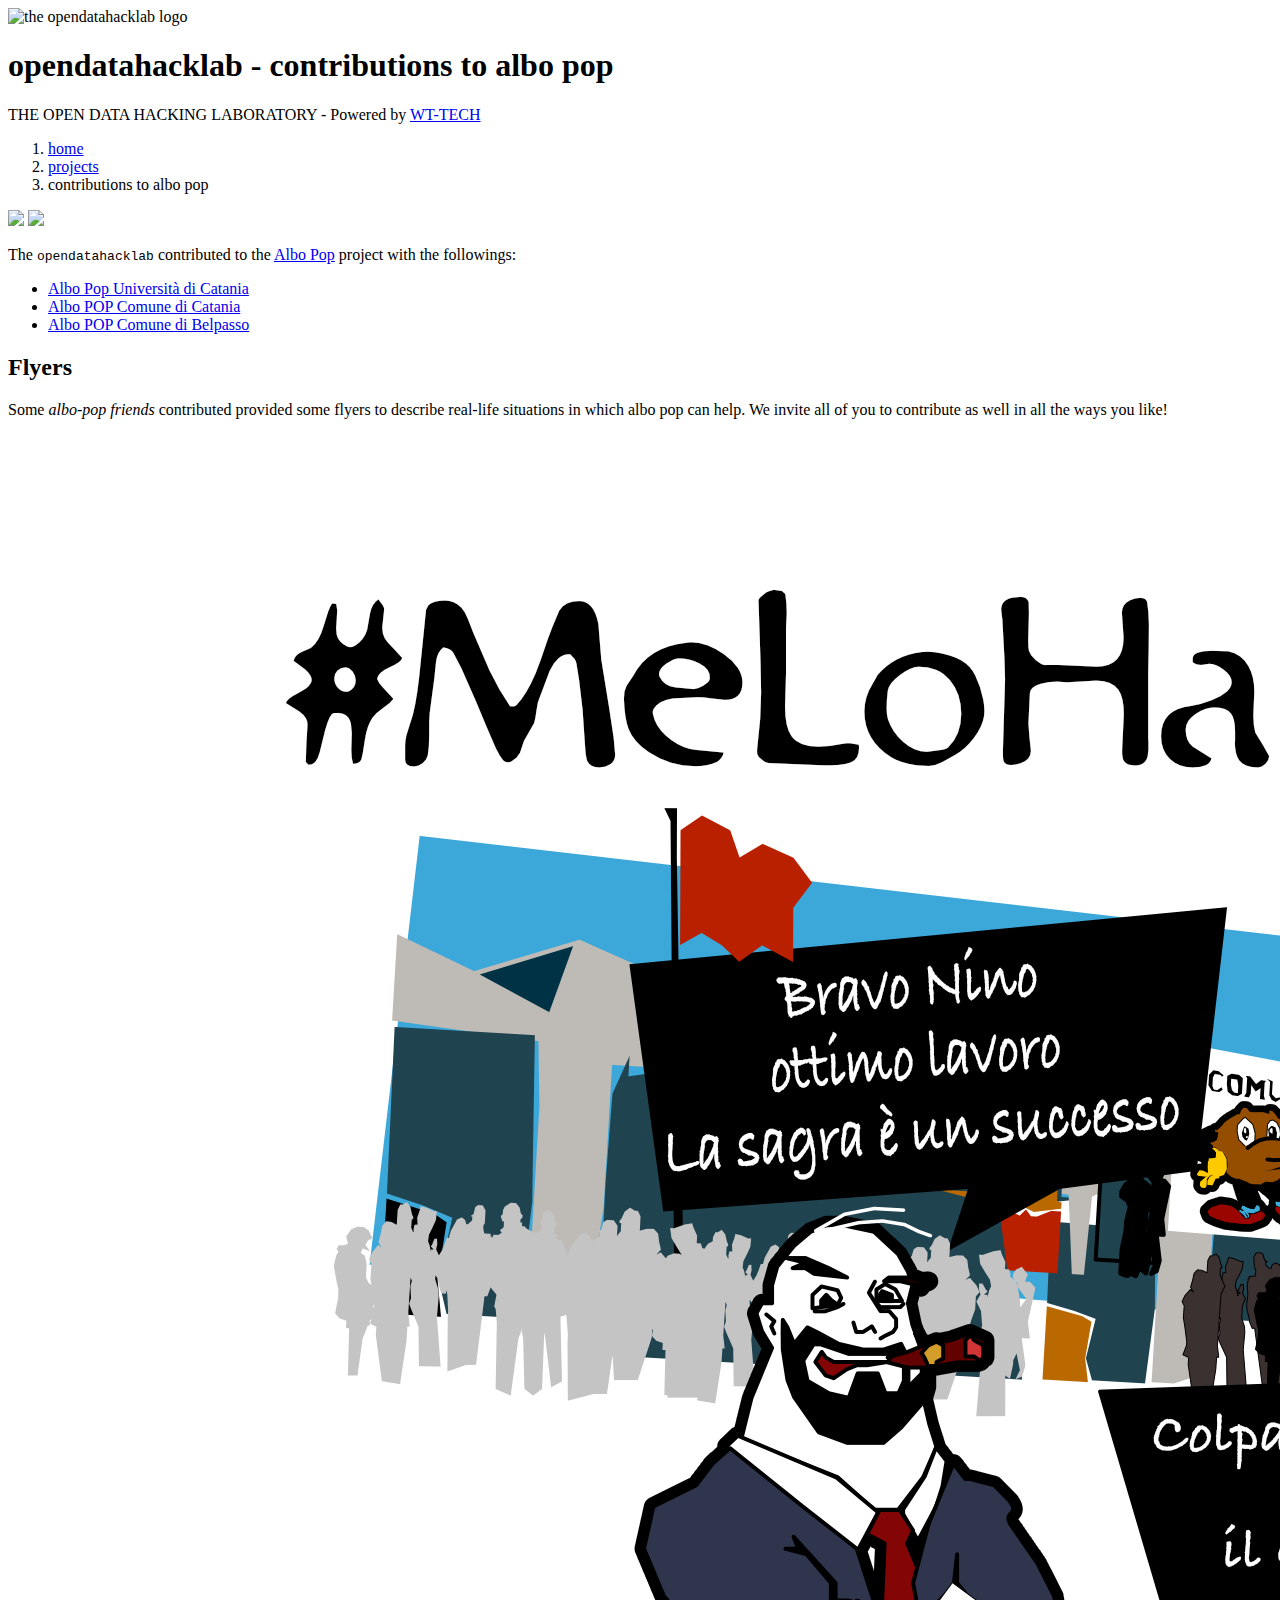
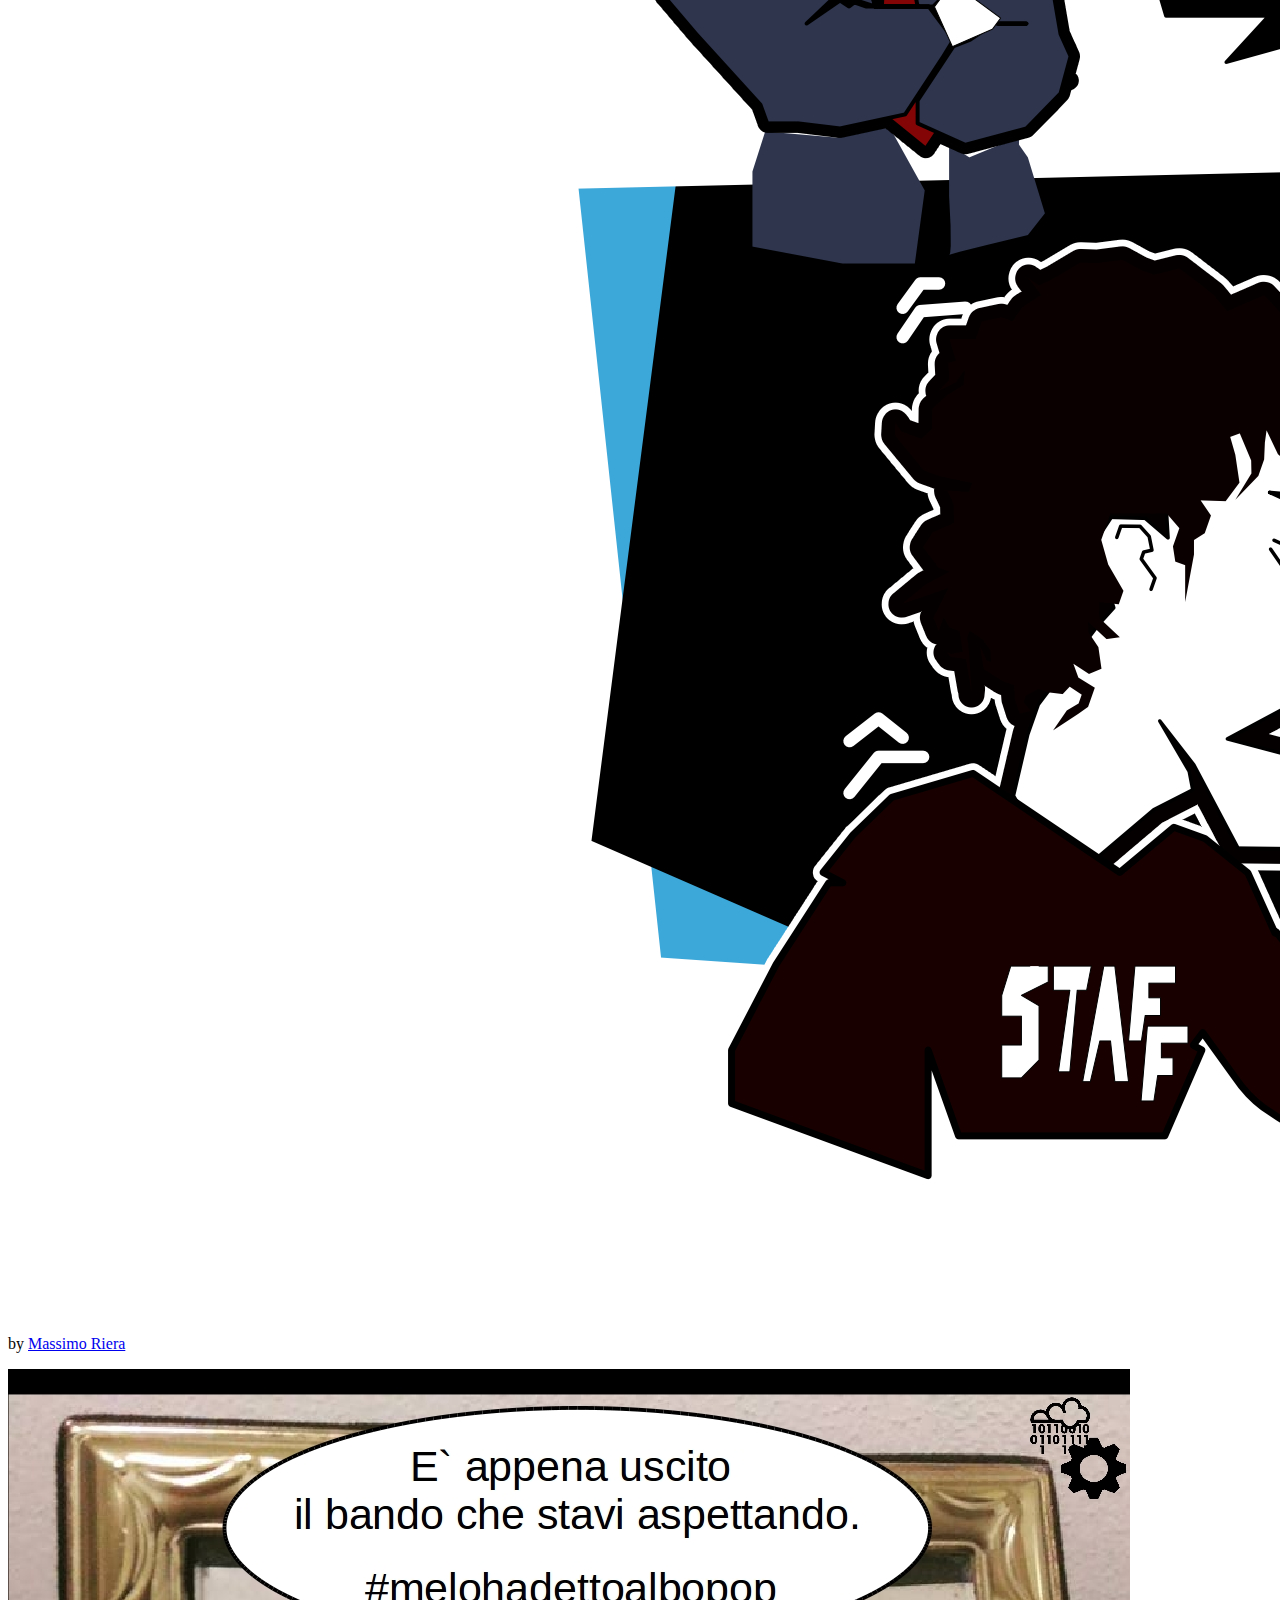
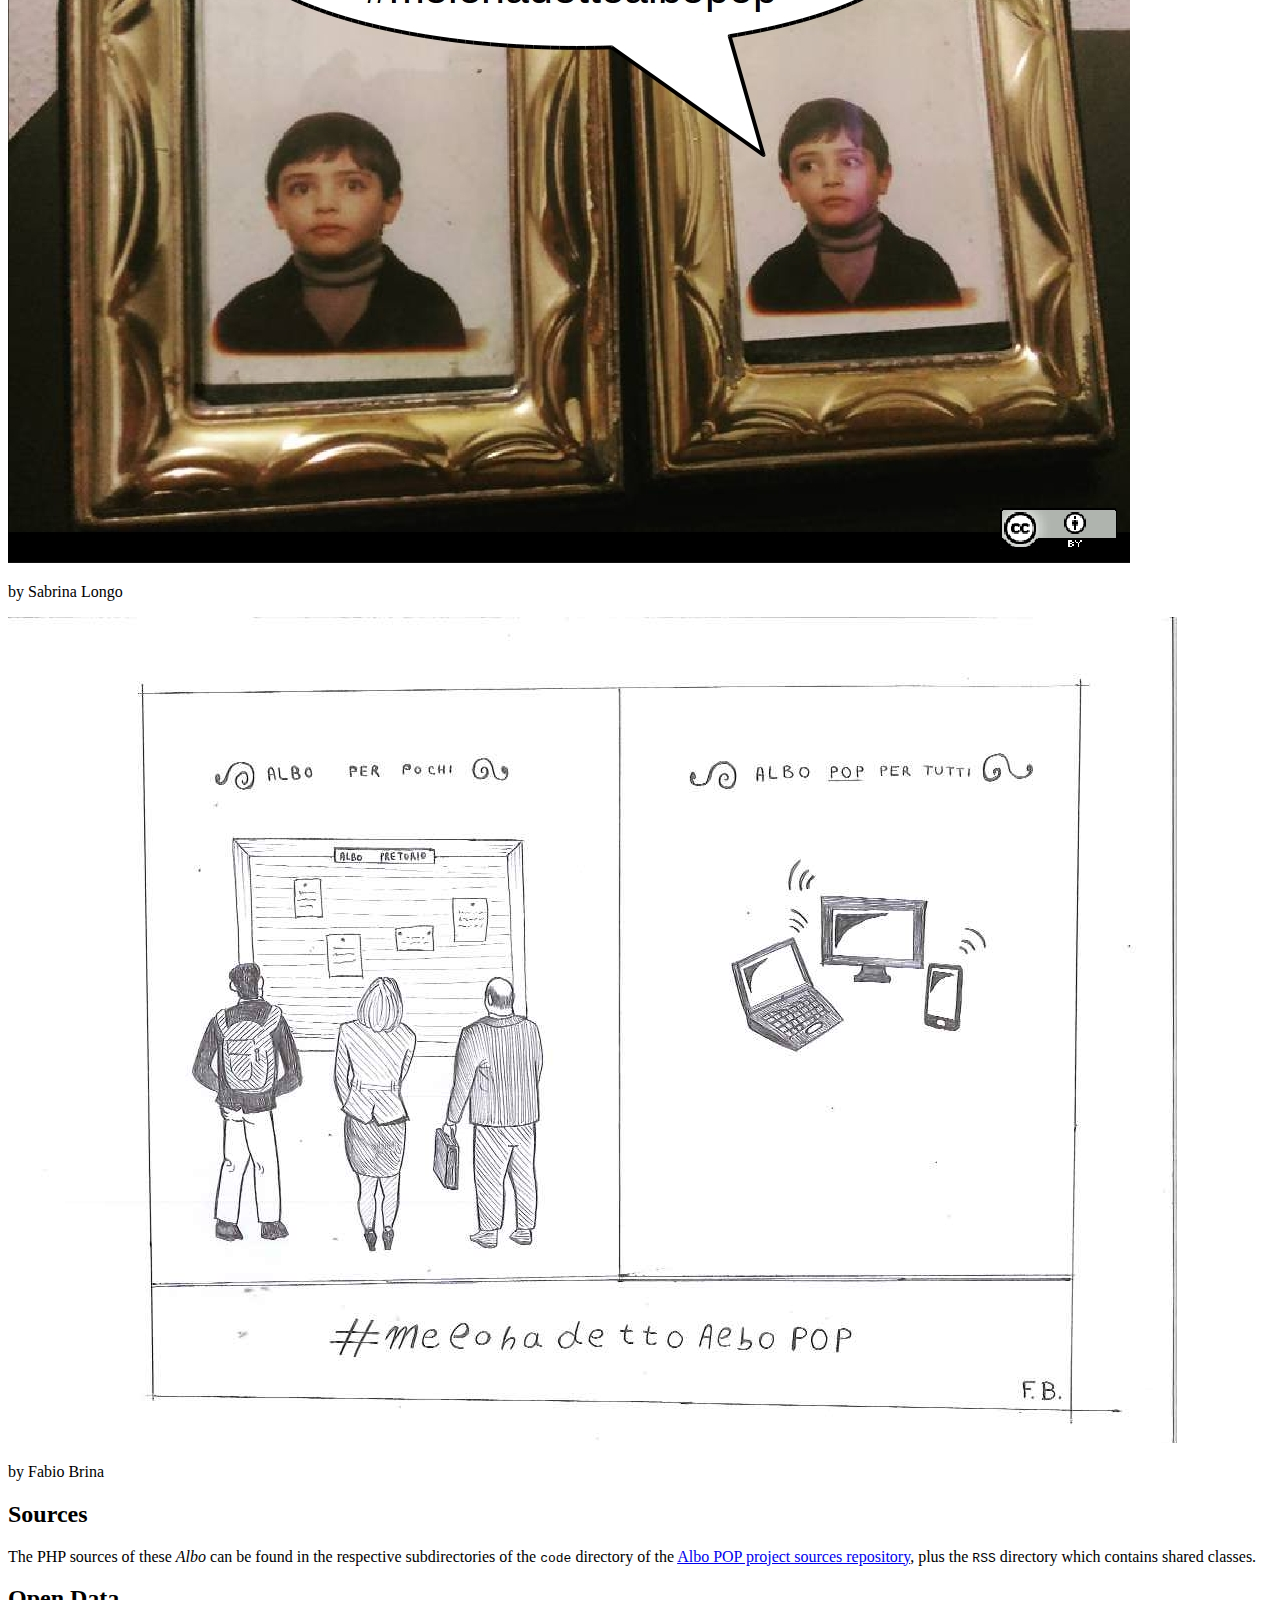
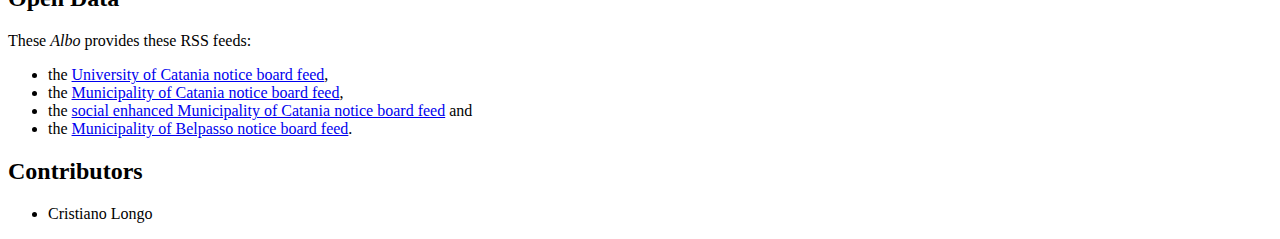
==== index.html @ e532c445 "#4 add credits for flyers" ====
<!DOCTYPE html>
<html>
<head>
<meta charset="UTF-8">
<title>opendatahacklab - Contributions to Albo Pop</title>
<link rel="stylesheet" type="text/css" href="../commons/css/odhl.css" />
</head>
<body>
	<header class="main-header">
		<img class="logo" src="../commons/imgs/logo_cog4_ter.png"
			alt="the opendatahacklab logo" />
		<h1>opendatahacklab - contributions to albo pop</h1>
		<p class="subtitle">
			THE OPEN DATA HACKING LABORATORY - Powered by <a class="wt-tech"
				target="_blank" href="http://wt-tech.it">WT-TECH</a>
		</p>
		<nav>
			<ol class="breadcrumb">
				<li><a href="http://opendatahacklab.org/site/index.html">home</a></li>
				<li><a href="http://opendatahacklab.org/site/projects.html">projects</a></li>
				<li>contributions to albo pop</li>
			</ol>
			<a href="#source" title="GitHub repository"><img
				src="../commons/imgs/GitHub-Mark-64px.png" /></a> <a href="#data"><img
				src="../commons/imgs/rdf.png" /></a>
		</nav>
	</header>
	<section>
		<p>
			The
			<code>opendatahacklab</code>
			contributed to the <a href="http://albopop.it">Albo Pop</a> project
			with the followings:
		</p>
		<ul>
			<li><a href="http://albopop.it/altrepa/unict/">Albo Pop
					Universit&agrave; di Catania</a></li>
			<li><a href="http://albopop.it/comune/catania/">Albo POP
					Comune di Catania</a></li>
			<li><a href="http://albopop.it/comune/belpasso/">Albo POP
					Comune di Belpasso</a></li>
		</ul>
	</section>
	
	<section>
		<header>
			<h2 id="flyers">Flyers</h2>
		</header>
		<p>Some <em>albo-pop friends</em> contributed provided some flyers to describe
		real-life situations in which albo pop can help. We invite all of you to contribute 
		as well in all the ways you like!</p>
		
		<article>
			<p class="flyer"><img src="flyers/04-polpette-CC.png" /></p>
			<p class="flyerauthor">by <a title="Sparatrap - satira a strappo" href="https://www.facebook.com/sparatrap/?fref=ts&__mref=message_bubble">Massimo Riera</a></p>		
		</article>
		
		<article>		
			<p class="flyer"><img src="flyers/alboBimbo.jpg" /></p>
			<p class="flyerauthor">by Sabrina Longo</p>		
		</article>
		
		<article>		
			<p class="flyer"><img src="flyers/alboVSalbo.png" /></p>
			<p class="flyerauthor">by Fabio Brina</p>		
		</article>
	</section>
	
	<section id="source">
		<header>
			<h2>Sources</h2>
		</header>
		<p>
			The PHP sources of these <em>Albo</em> can be found in the
			respective subdirectories of the <code>code</code>
			directory of the <a href="https://github.com/aborruso/albo-pop.git">Albo
			POP project sources repository</a>, plus the
			<code>RSS</code>
			directory which contains shared classes.
		</p>
	</section>
		
	<section id="data">
		<header>
			<h2>Open Data</h2>
		</header>
		<p>
			These <em>Albo</em> provides these RSS feeds:
		</p>
		<ul>
			<li>the <a
				href="http://dev.opendatasicilia.it/albopop/unict/unict2RSS.php">University
					of Catania notice board feed</a>,
			</li>
			<li>the <a
				href="http://dev.opendatasicilia.it/albopop/catania/alboct2RSS.php">Municipality
					of Catania notice board feed</a>,
			</li>
			<li>the <a
				href="http://dev.opendatasicilia.it/albopop/catania/alboct2RSS-social.php">social
					enhanced Municipality of Catania notice board feed</a> and
			</li>
			<li>the <a
				href="http://dev.opendatasicilia.it/albopop/belpasso/albofeed.php">Municipality
					of Belpasso notice board feed</a>.
			</li>
		</ul>
	</section>

	<section>
		<header>
			<h2>Contributors</h2>
		</header>
		<ul>
			<li>Cristiano Longo</li>
		</ul>
	</section>
</body>
</html>
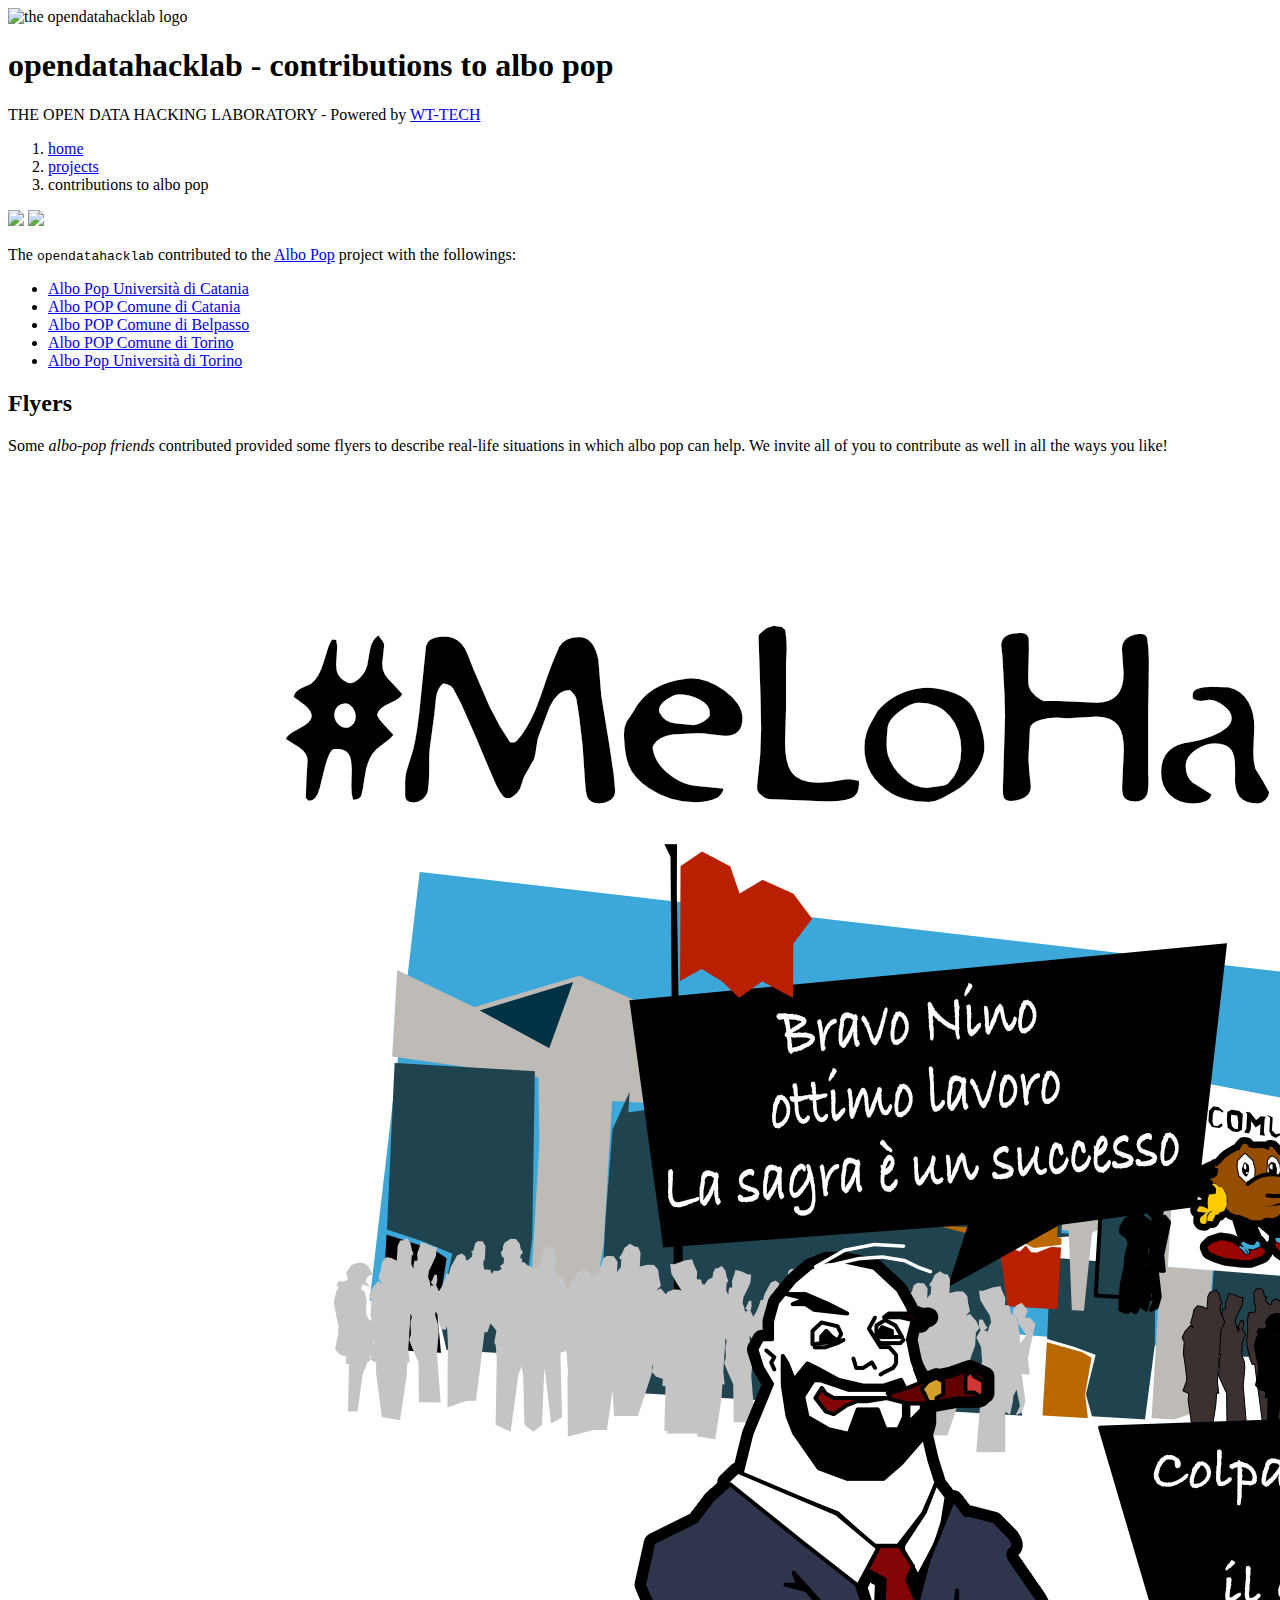
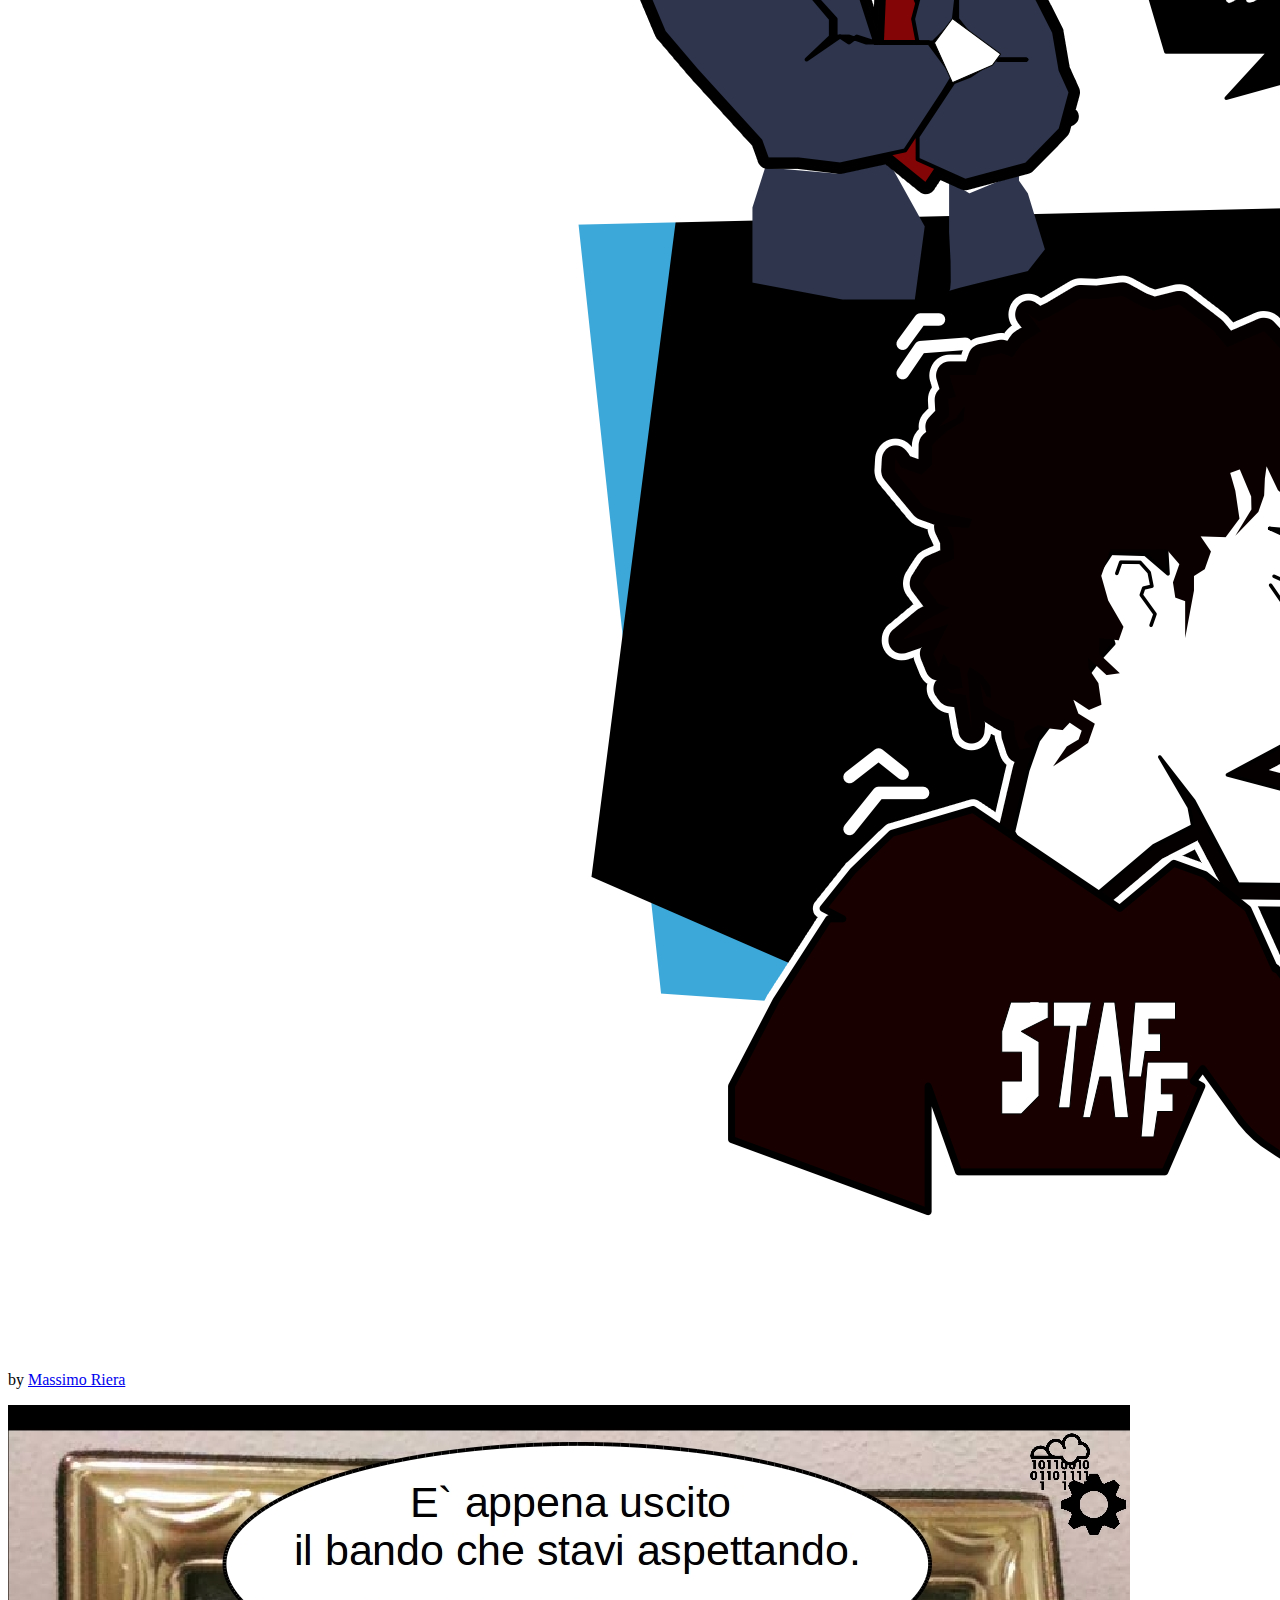
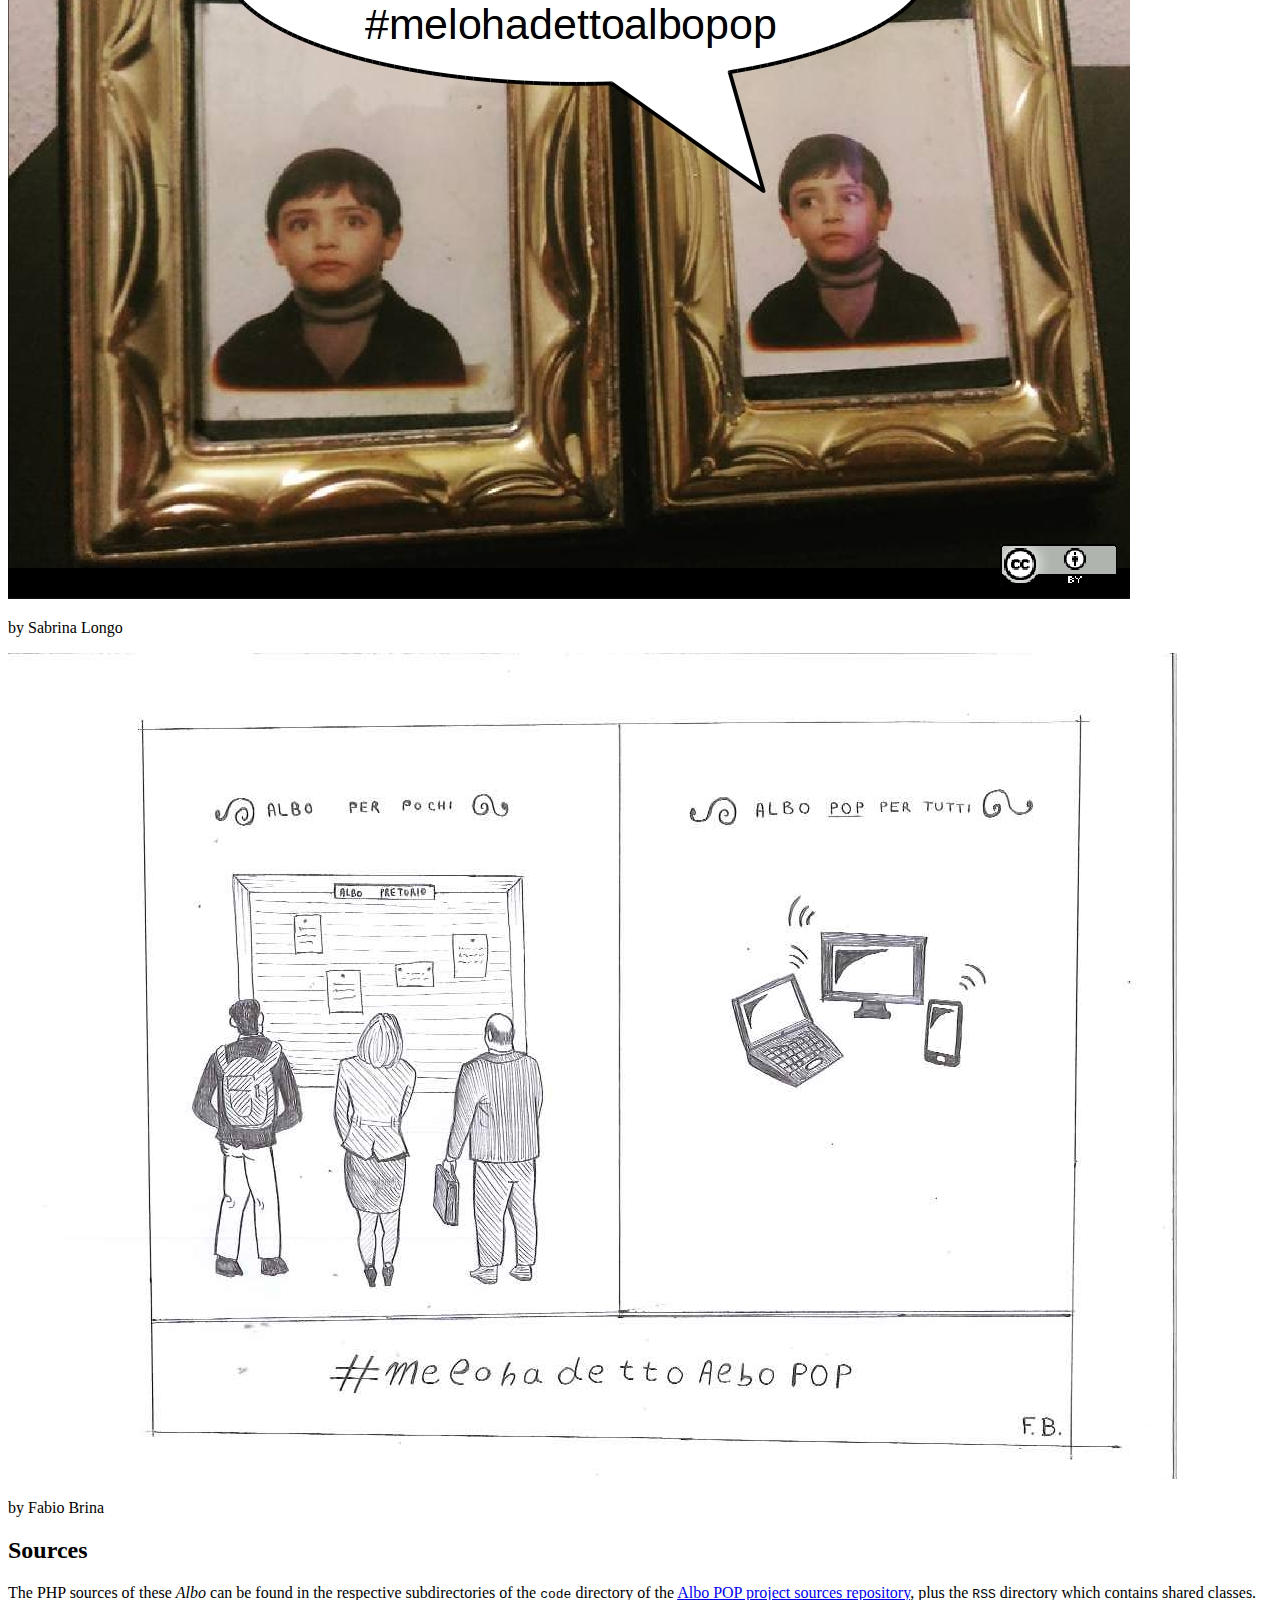
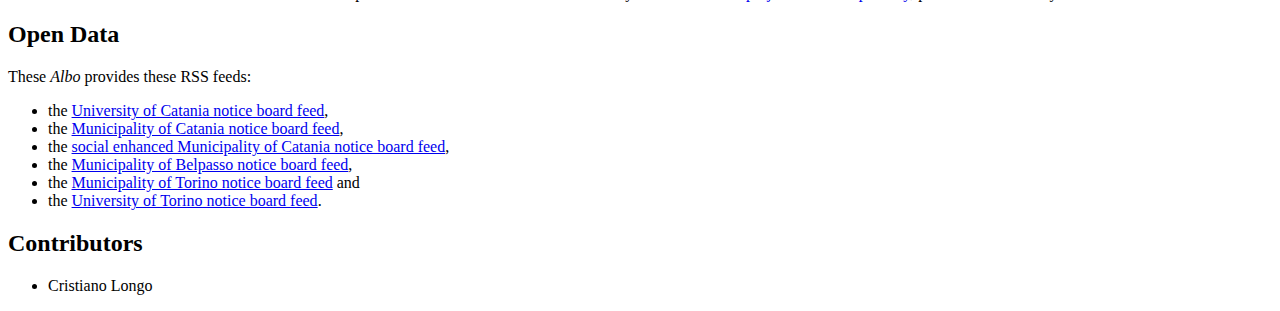
==== commit 421de691: "#195 [unito] aggiugere unito sul sito di opendatahacklab" ====
--- a/index.html
+++ b/index.html
@@ -39,6 +39,10 @@
 					Comune di Catania</a></li>
 			<li><a href="http://albopop.it/comune/belpasso/">Albo POP
 					Comune di Belpasso</a></li>
+			<li><a href="http://albopop.it/comune/torino/">Albo POP
+					Comune di Torino</a></li>
+			<li><a href="http://albopop.it/altrepa/unito/">Albo Pop
+					Universit&agrave; di Torino</a></li>
 		</ul>
 	</section>
 	
@@ -98,11 +102,19 @@
 			</li>
 			<li>the <a
 				href="http://dev.opendatasicilia.it/albopop/catania/alboct2RSS-social.php">social
-					enhanced Municipality of Catania notice board feed</a> and
+					enhanced Municipality of Catania notice board feed</a>,
 			</li>
 			<li>the <a
 				href="http://dev.opendatasicilia.it/albopop/belpasso/albofeed.php">Municipality
-					of Belpasso notice board feed</a>.
+					of Belpasso notice board feed</a>,
+			</li>
+			<li>the <a
+				href="http://dev.opendatasicilia.it/albopop/torino/albofeed.php">Municipality
+					of Torino notice board feed</a> and
+			</li>
+			<li>the <a
+				href="http://dev.opendatasicilia.it/albopop/unito/albofeed.php">University
+					of Torino notice board feed</a>.
 			</li>
 		</ul>
 	</section>
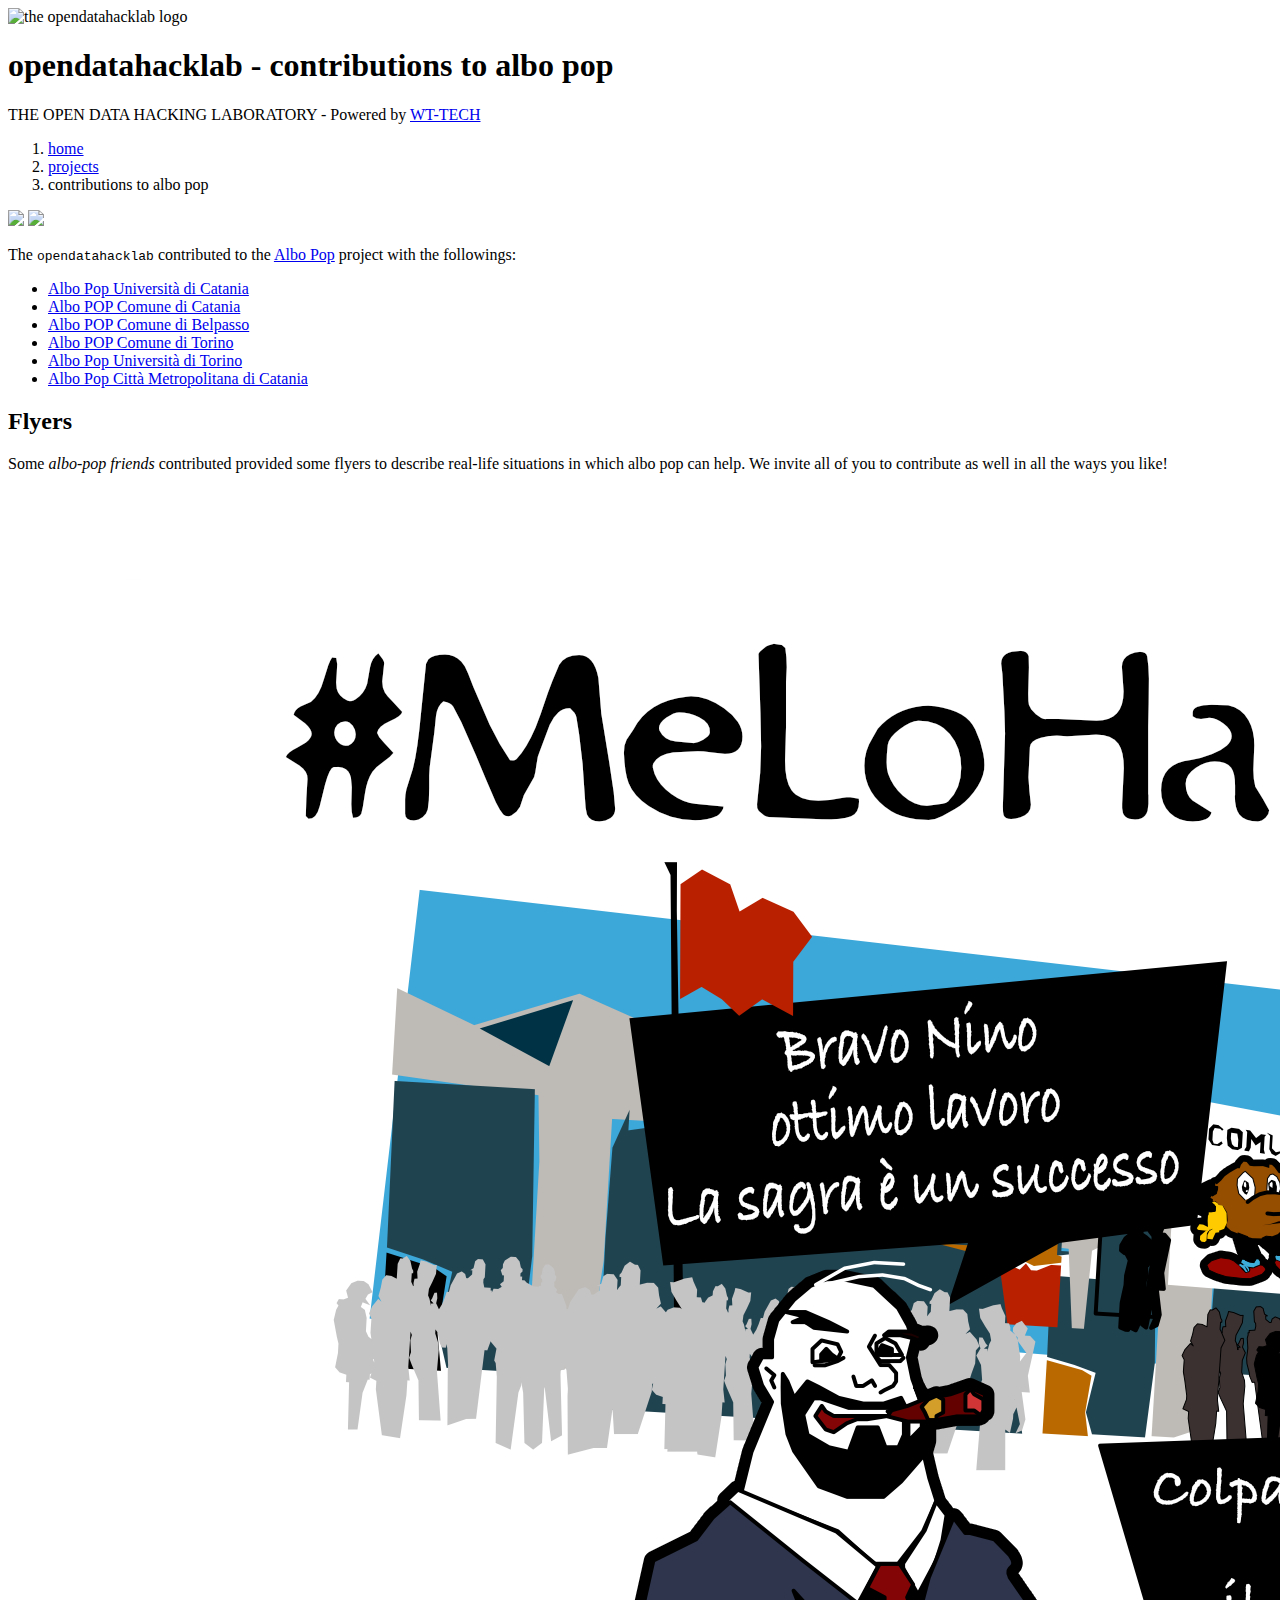
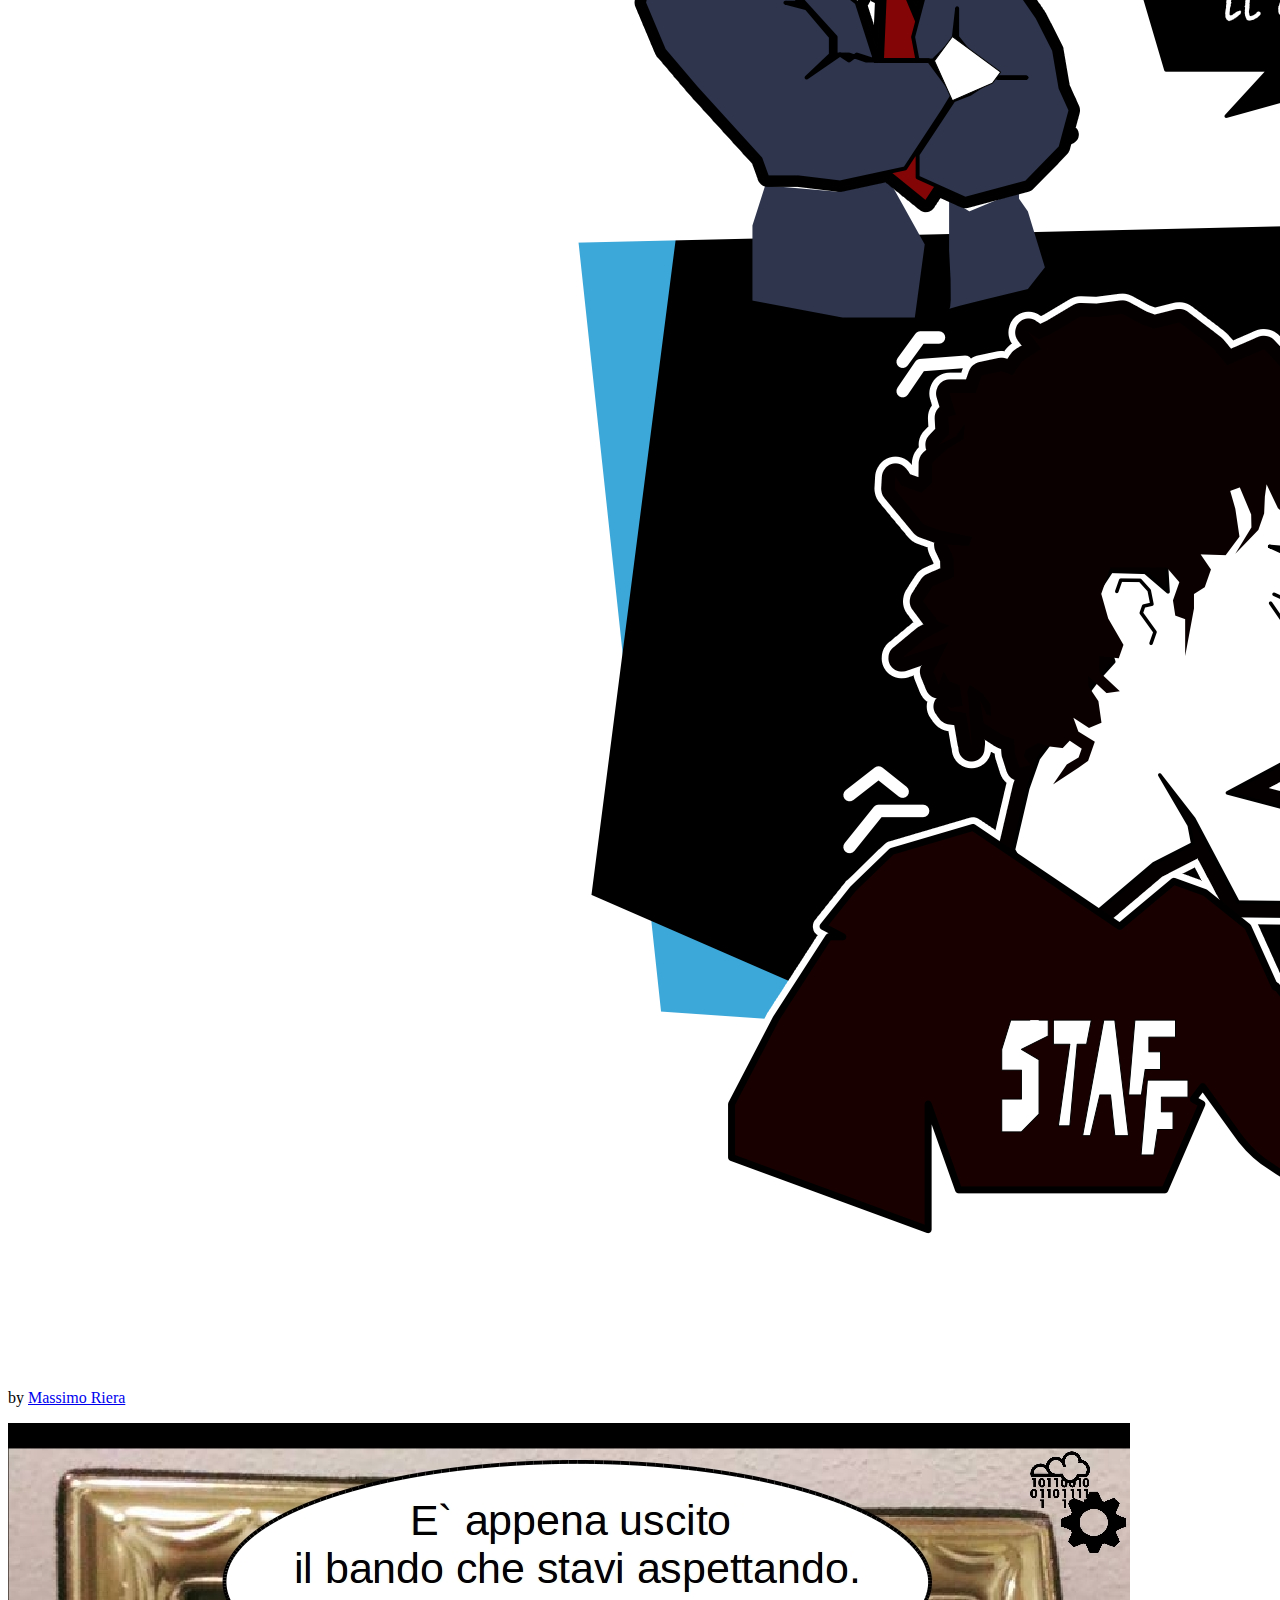
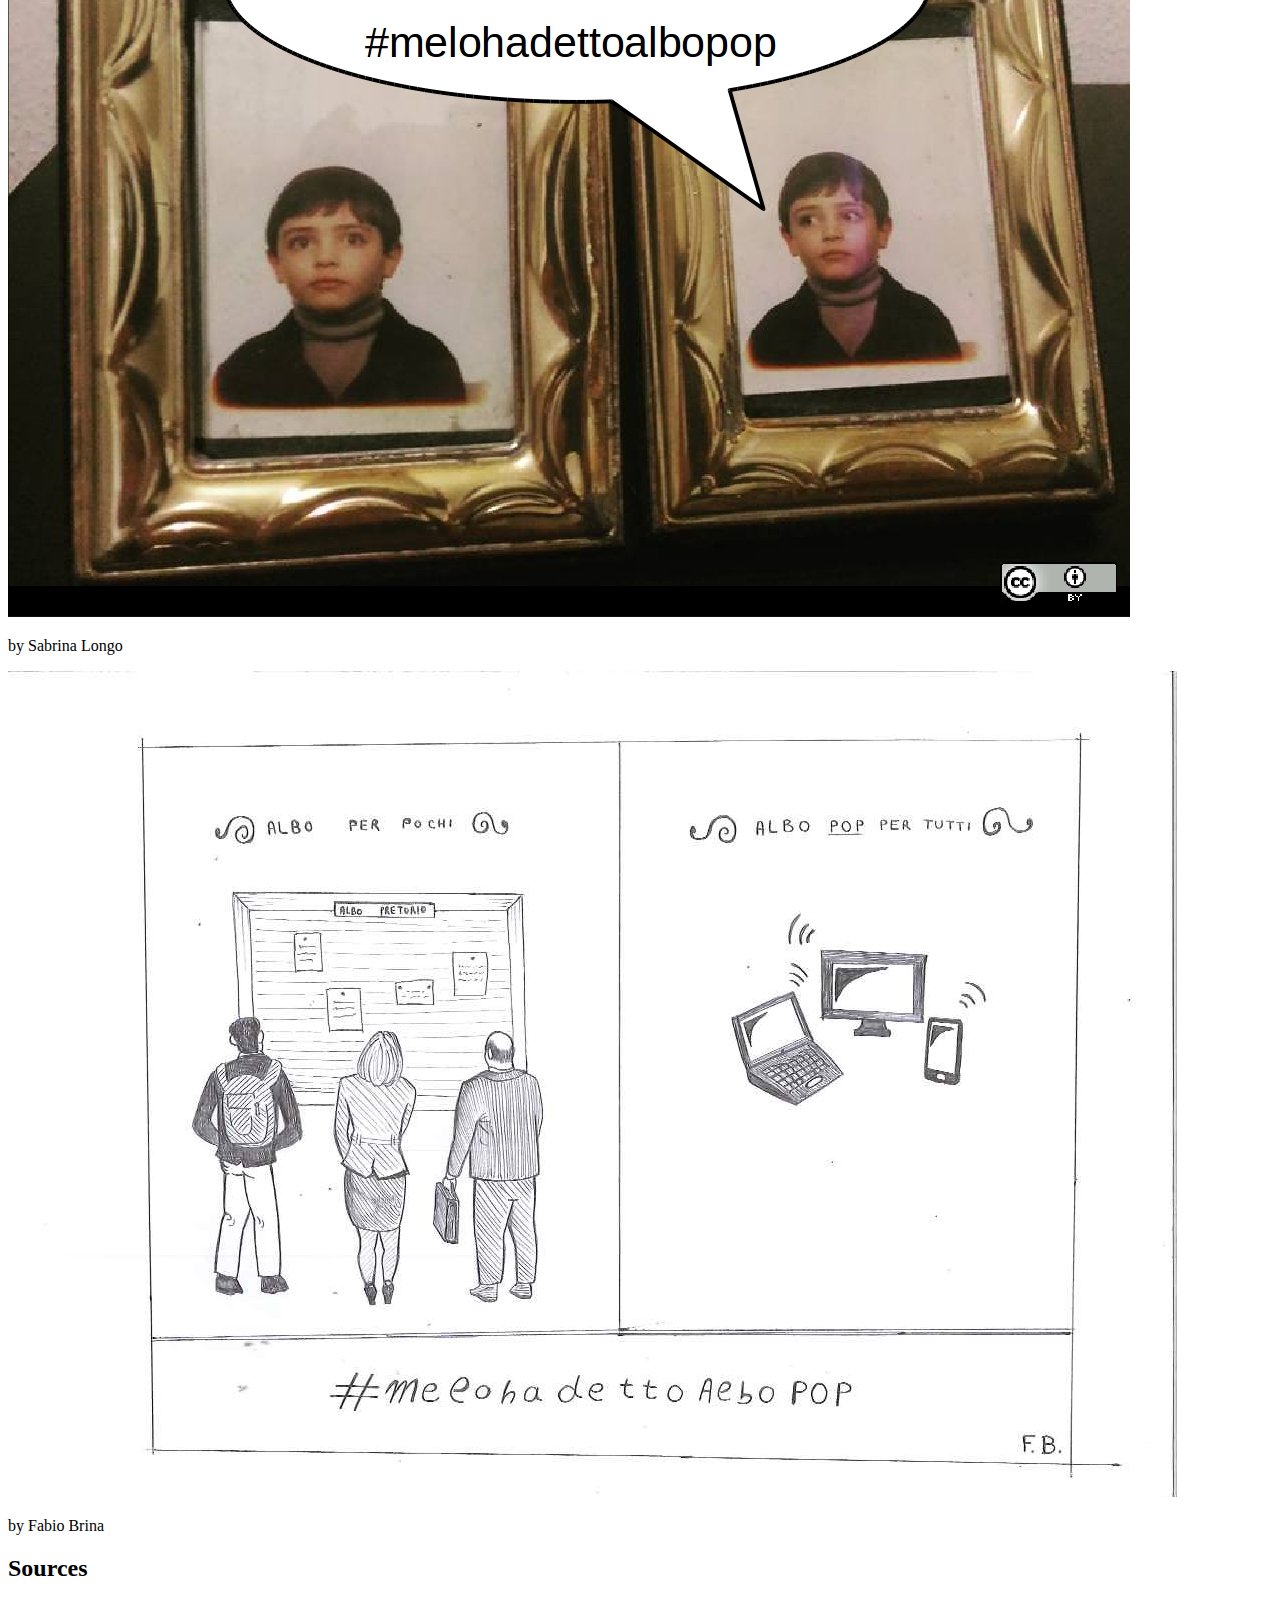
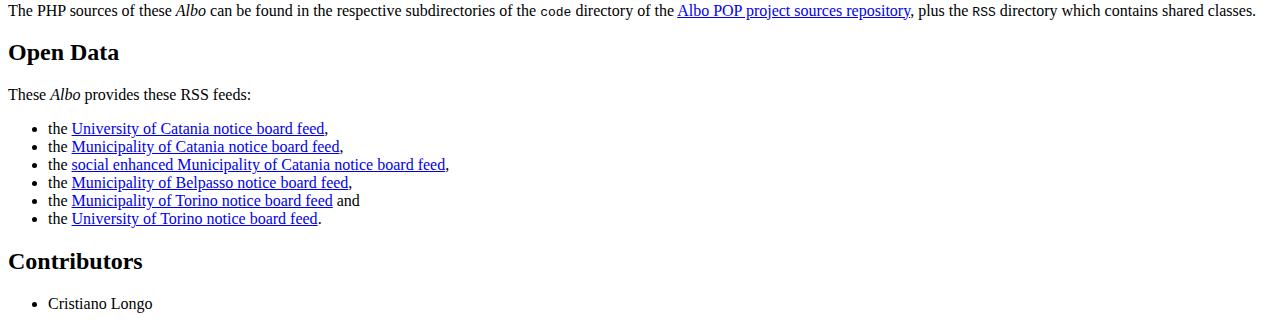
==== commit c73b48f3: "città metropolitana di catania" ====
--- a/index.html
+++ b/index.html
@@ -43,6 +43,8 @@
 					Comune di Torino</a></li>
 			<li><a href="http://albopop.it/altrepa/unito/">Albo Pop
 					Universit&agrave; di Torino</a></li>
+			<li><a href="http://albopop.it/altrepa/cataniametropolitana/">Albo Pop
+					Citt&agrave; Metropolitana di Catania</a></li>
 		</ul>
 	</section>
 	
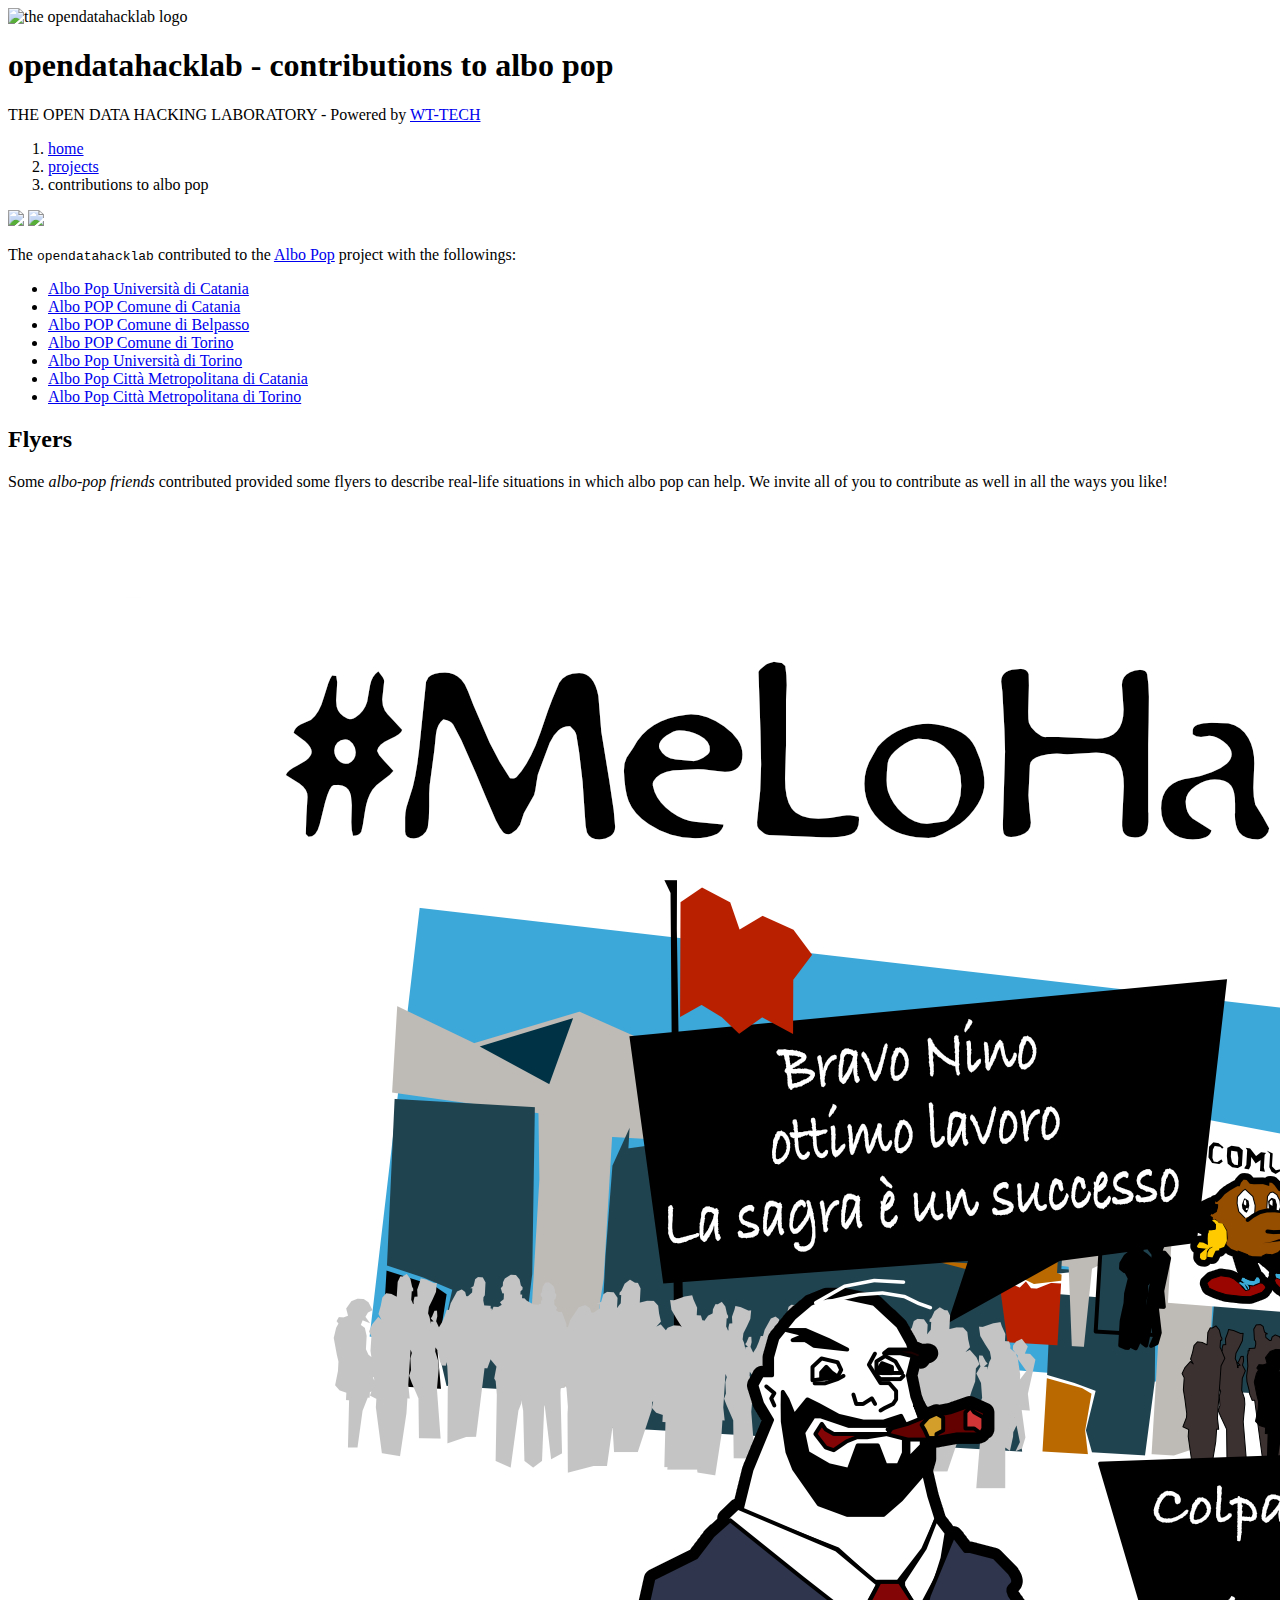
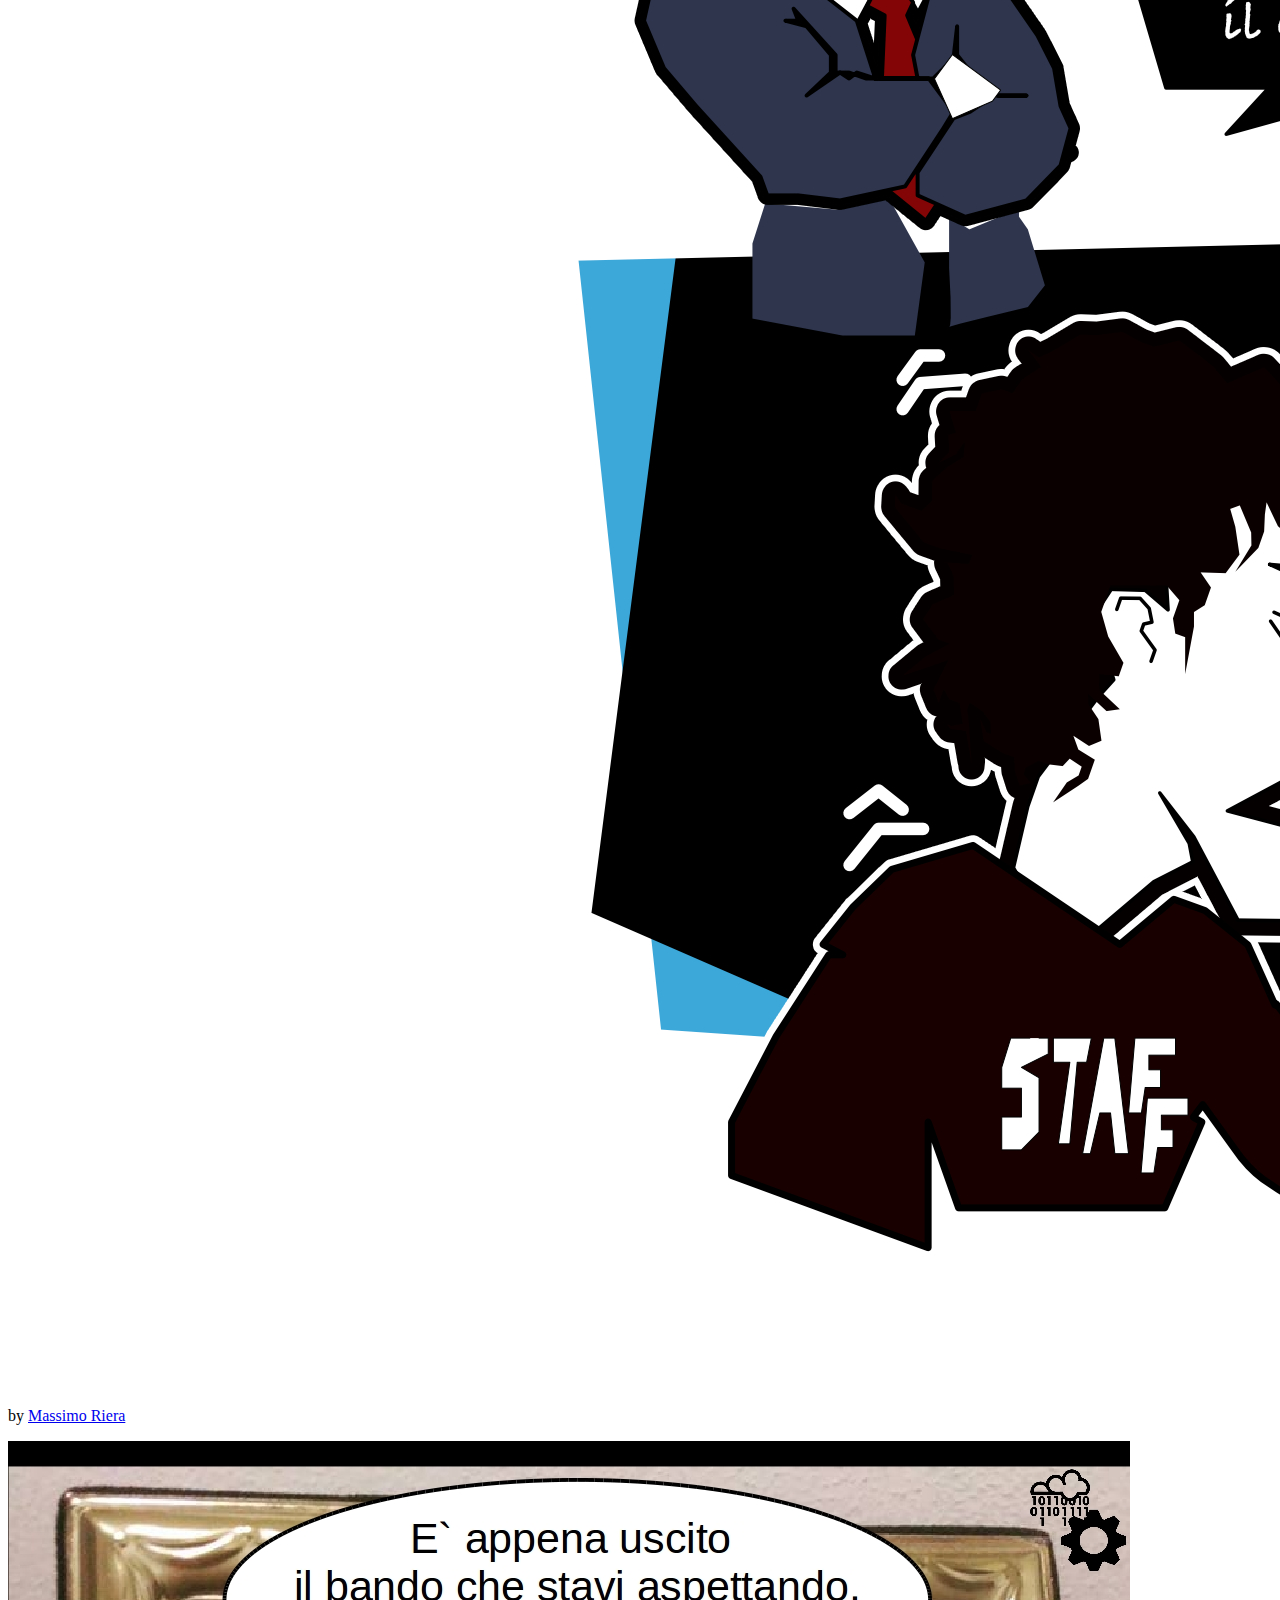
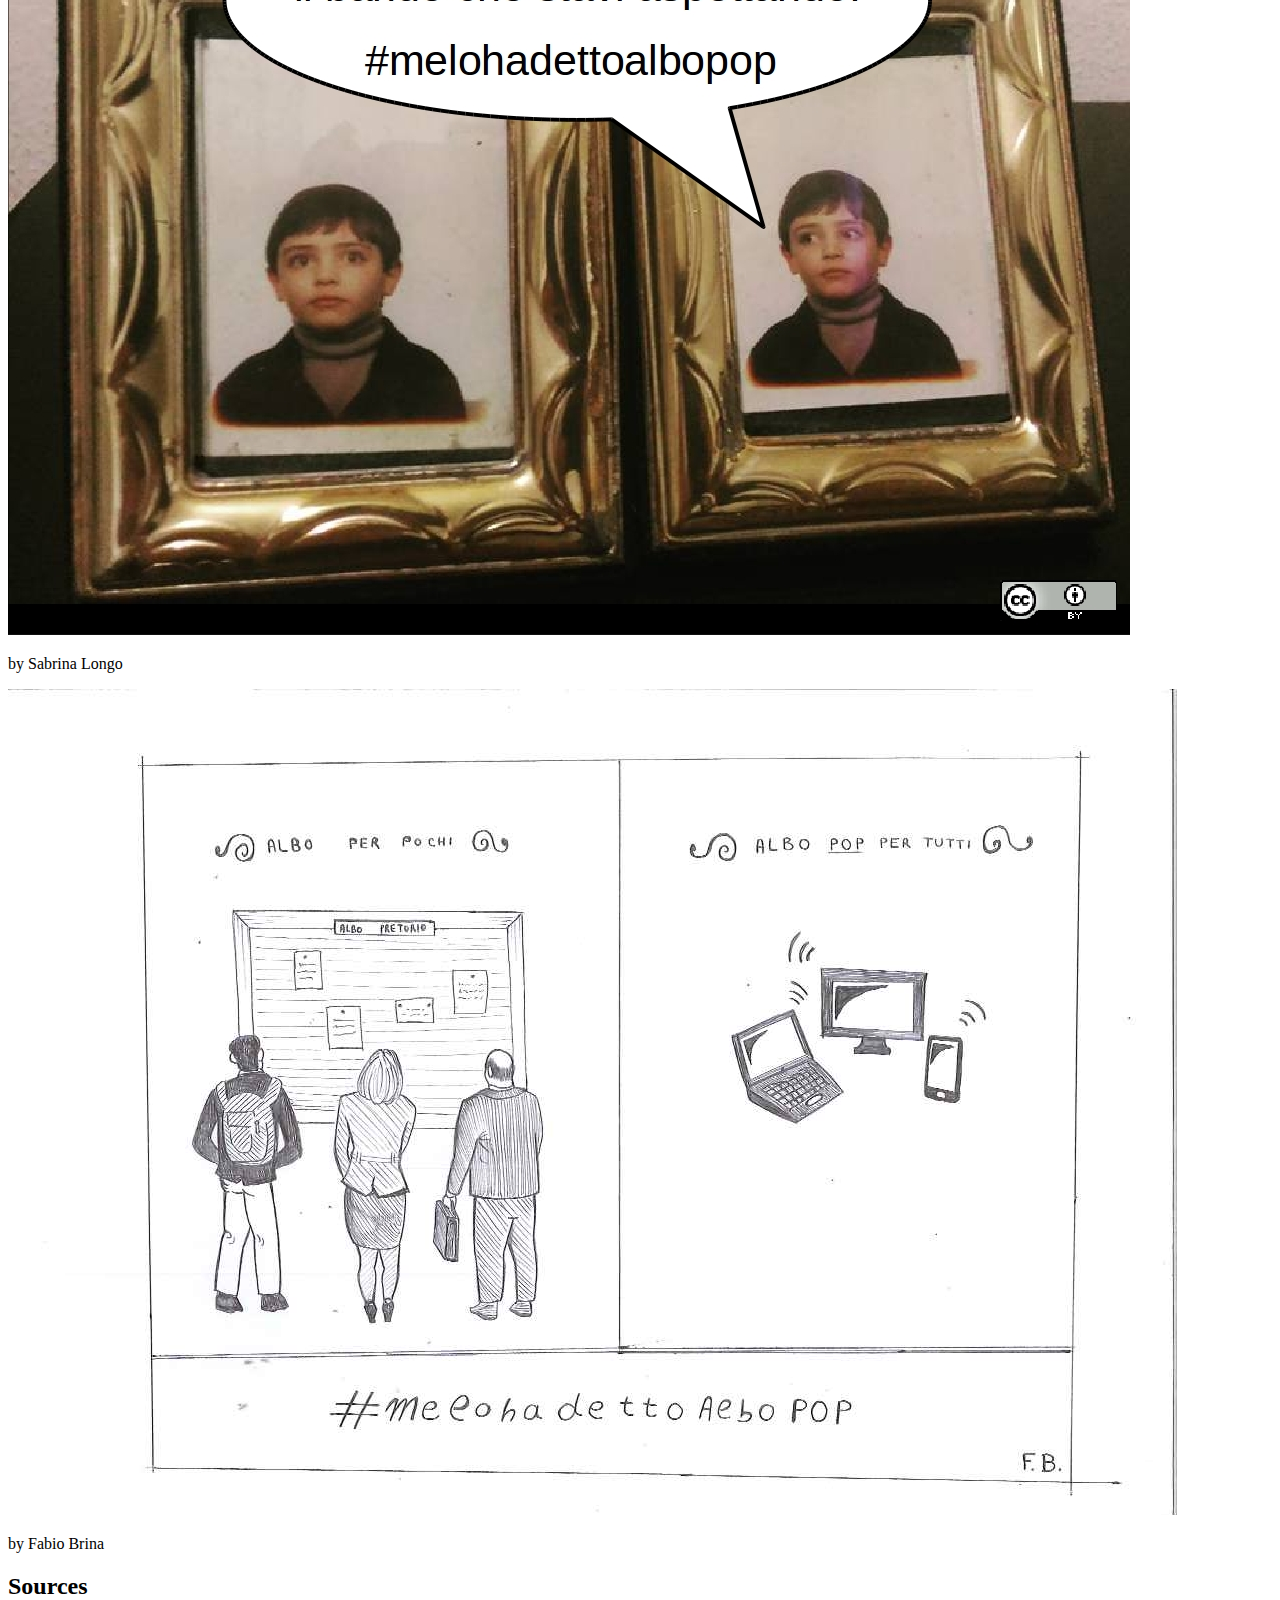
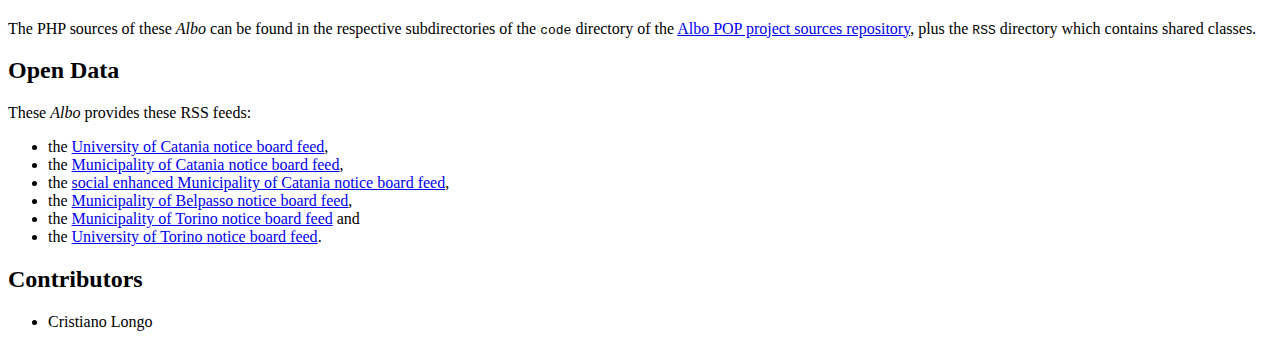
==== commit a60cb79c: "added link to città metropolitana torino" ====
--- a/index.html
+++ b/index.html
@@ -45,6 +45,8 @@
 					Universit&agrave; di Torino</a></li>
 			<li><a href="http://albopop.it/altrepa/cataniametropolitana/">Albo Pop
 					Citt&agrave; Metropolitana di Catania</a></li>
+			<li><a href="http://albopop.it/altrepa/torinometropolitana/">Albo Pop
+					Citt&agrave; Metropolitana di Torino</a></li>
 		</ul>
 	</section>
 	
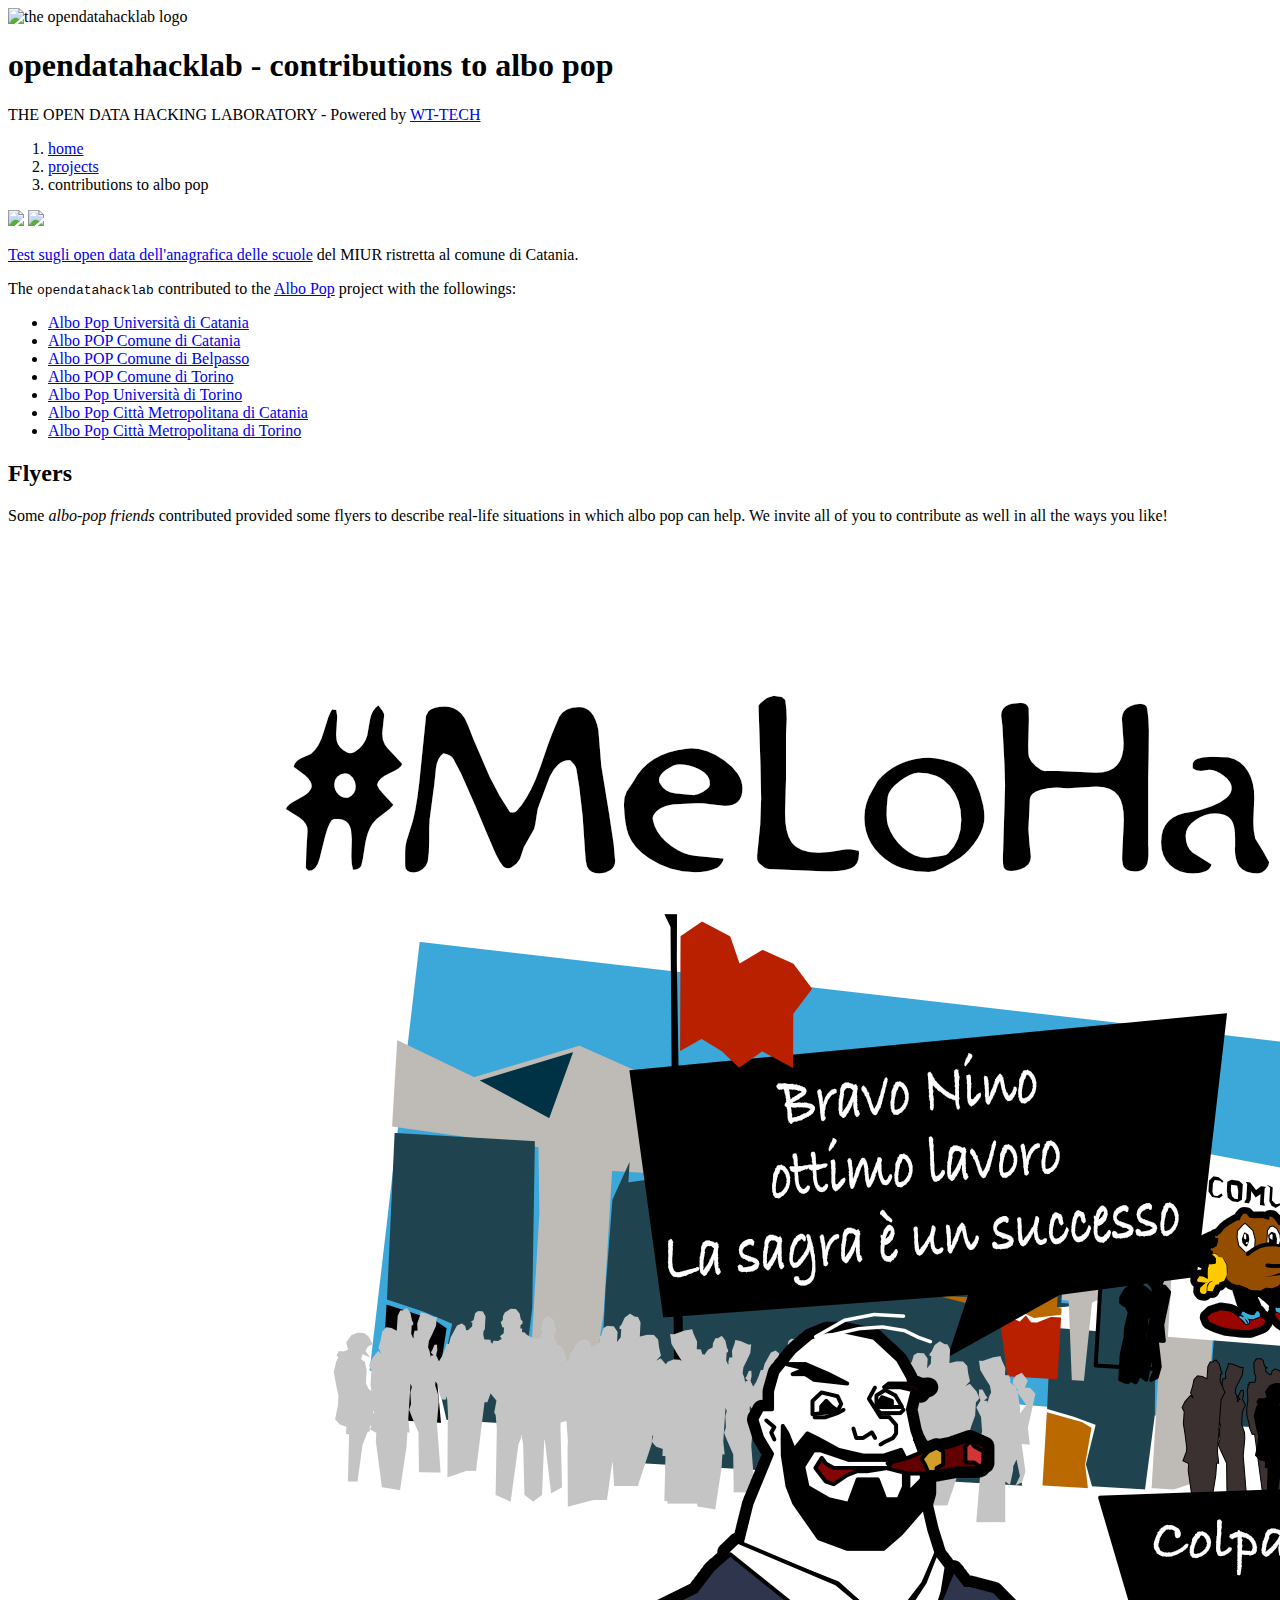
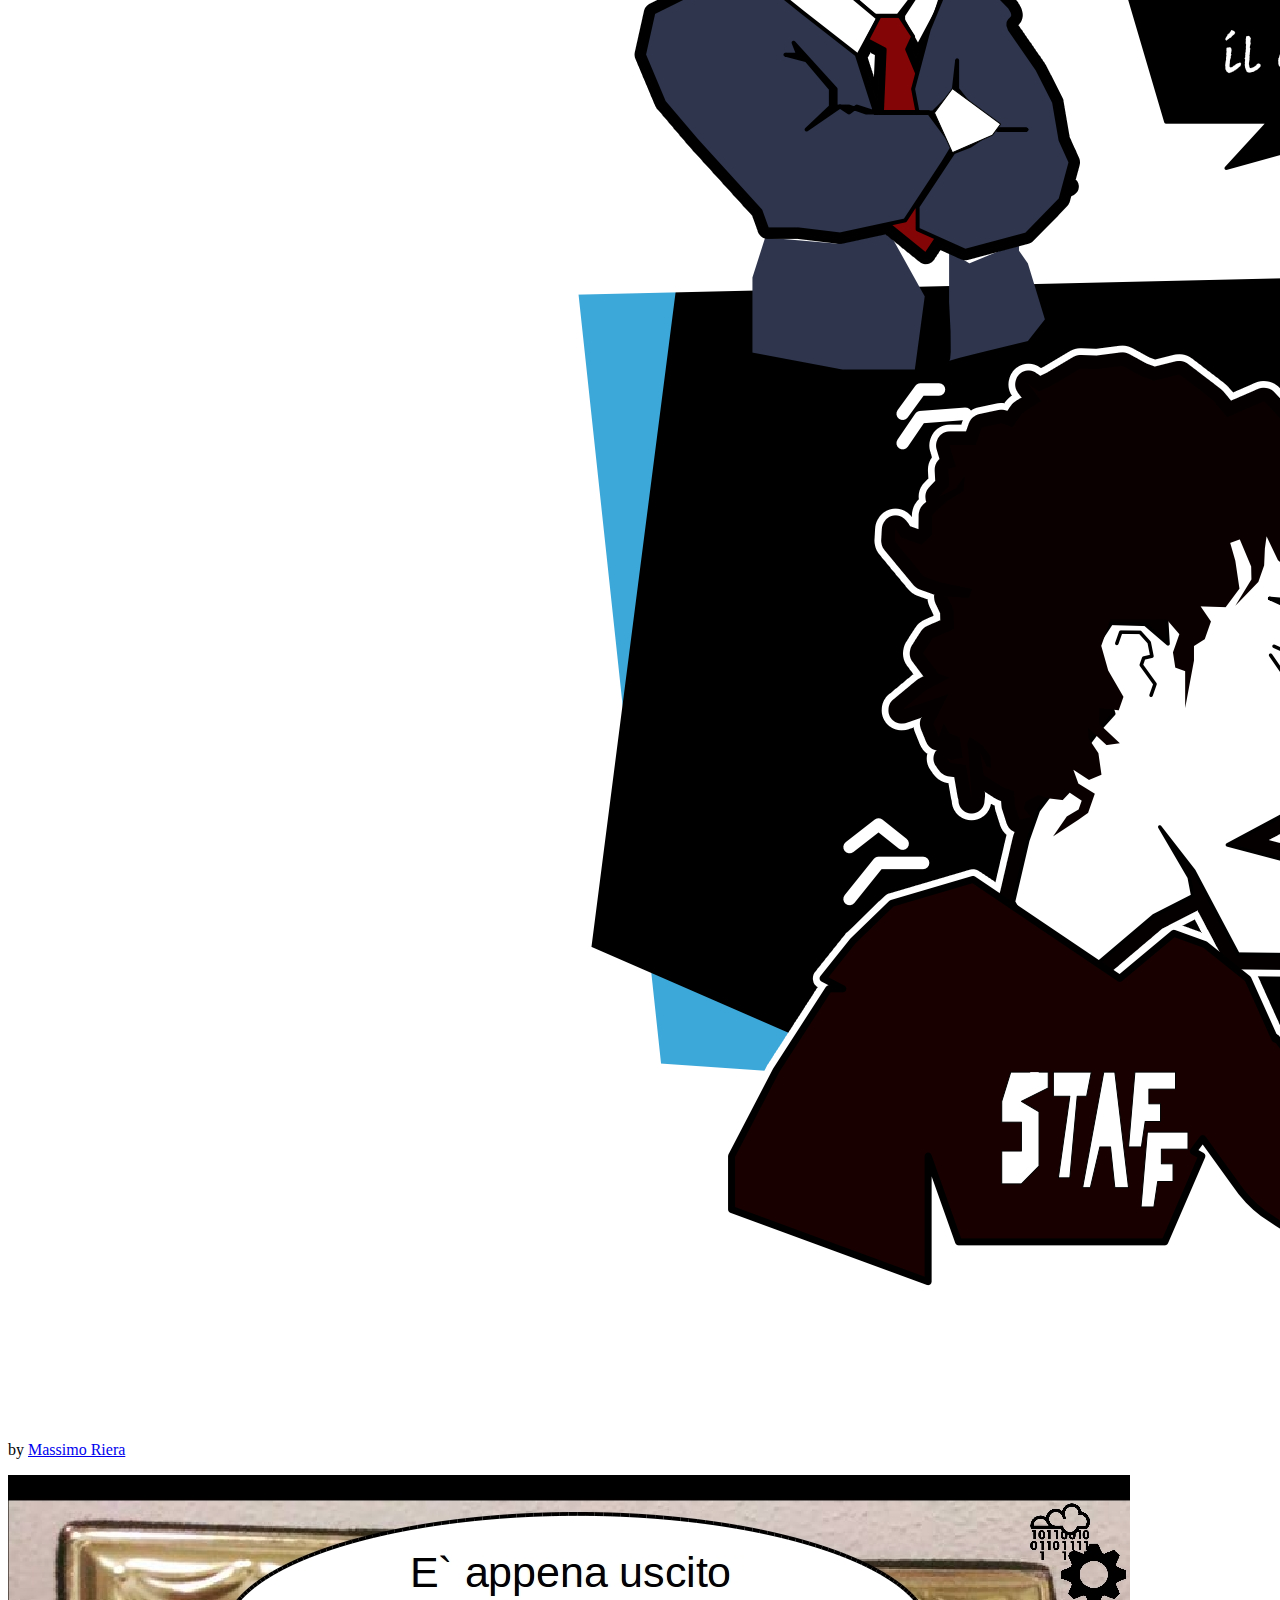
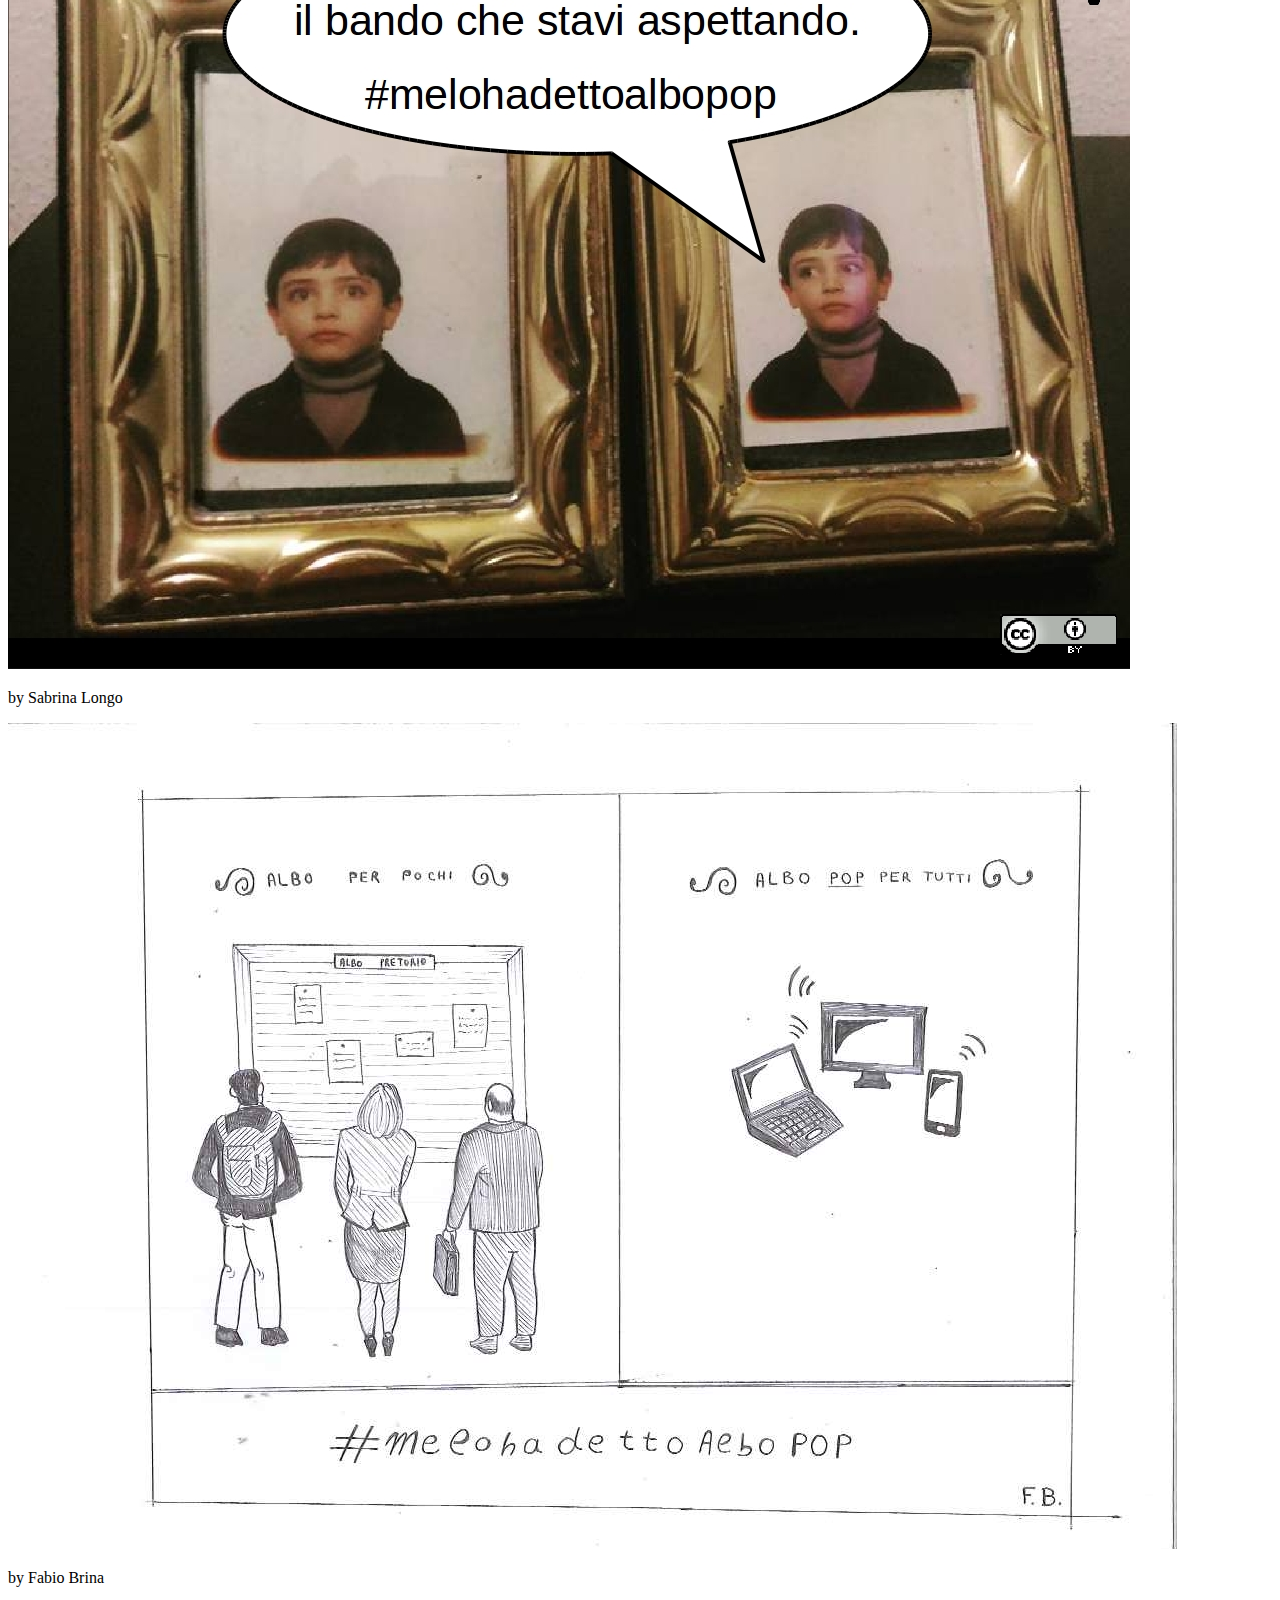
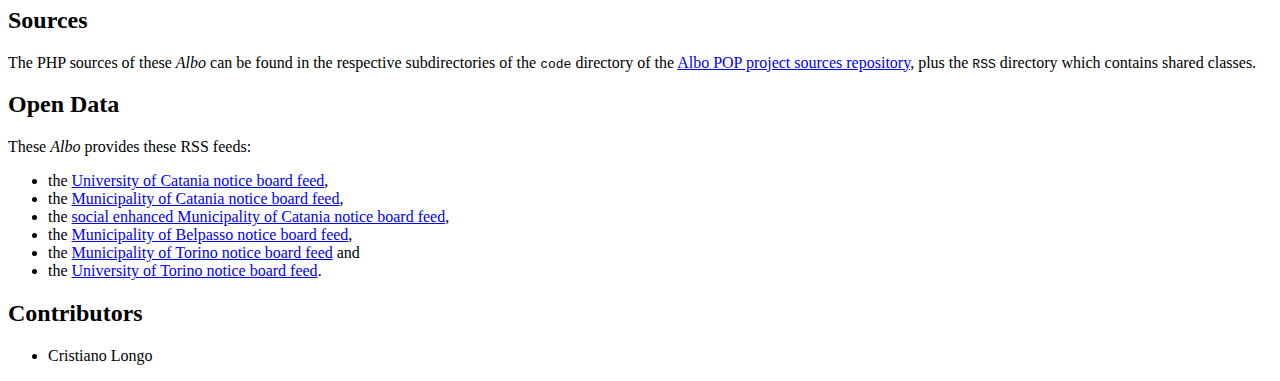
==== commit 7f506044: "schools automated test report" ====
--- a/index.html
+++ b/index.html
@@ -26,6 +26,9 @@
 		</nav>
 	</header>
 	<section>
+		<p><a href="schools/13032018-13:10:25/websitetestreport.html">Test sugli open data dell'anagrafica delle scuole</a> del MIUR ristretta al comune di Catania.</p>
+	</section>
+	<section>
 		<p>
 			The
 			<code>opendatahacklab</code>
@@ -50,6 +53,7 @@
 		</ul>
 	</section>
 	
+
 	<section>
 		<header>
 			<h2 id="flyers">Flyers</h2>
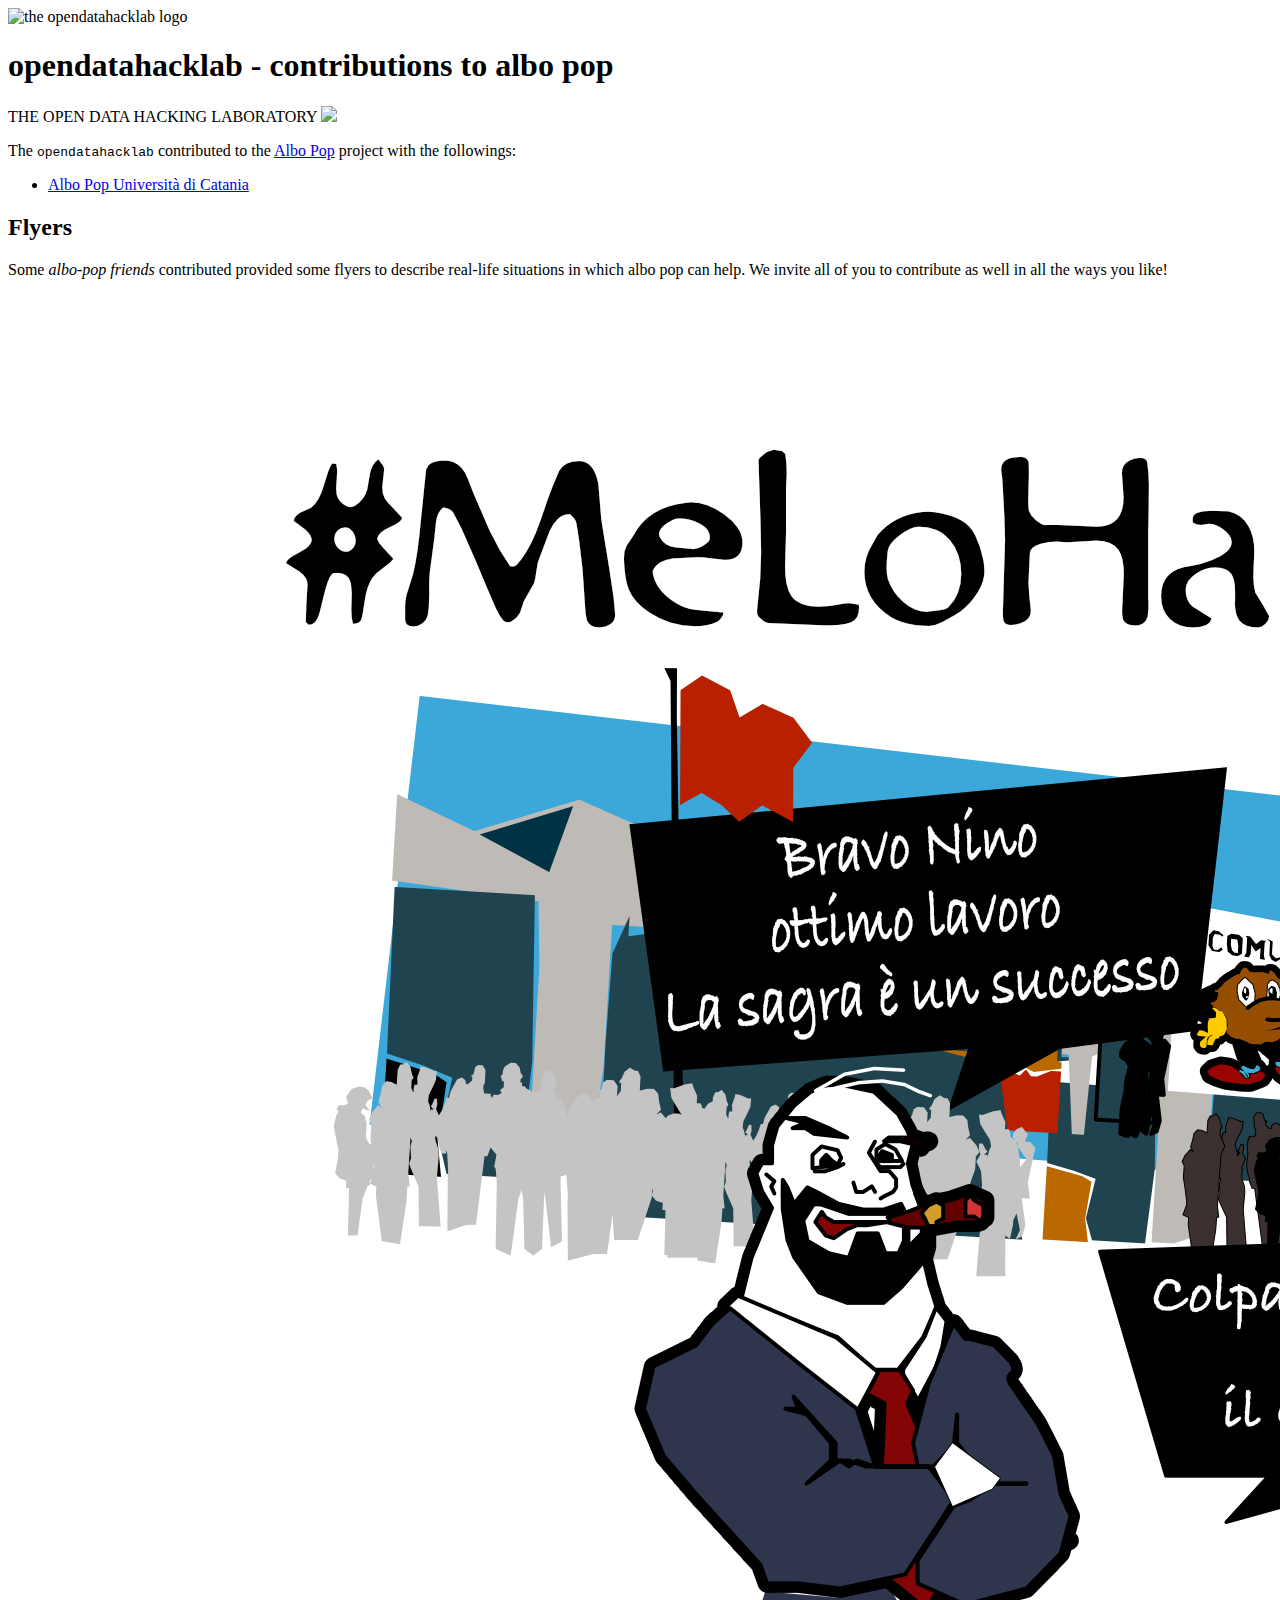
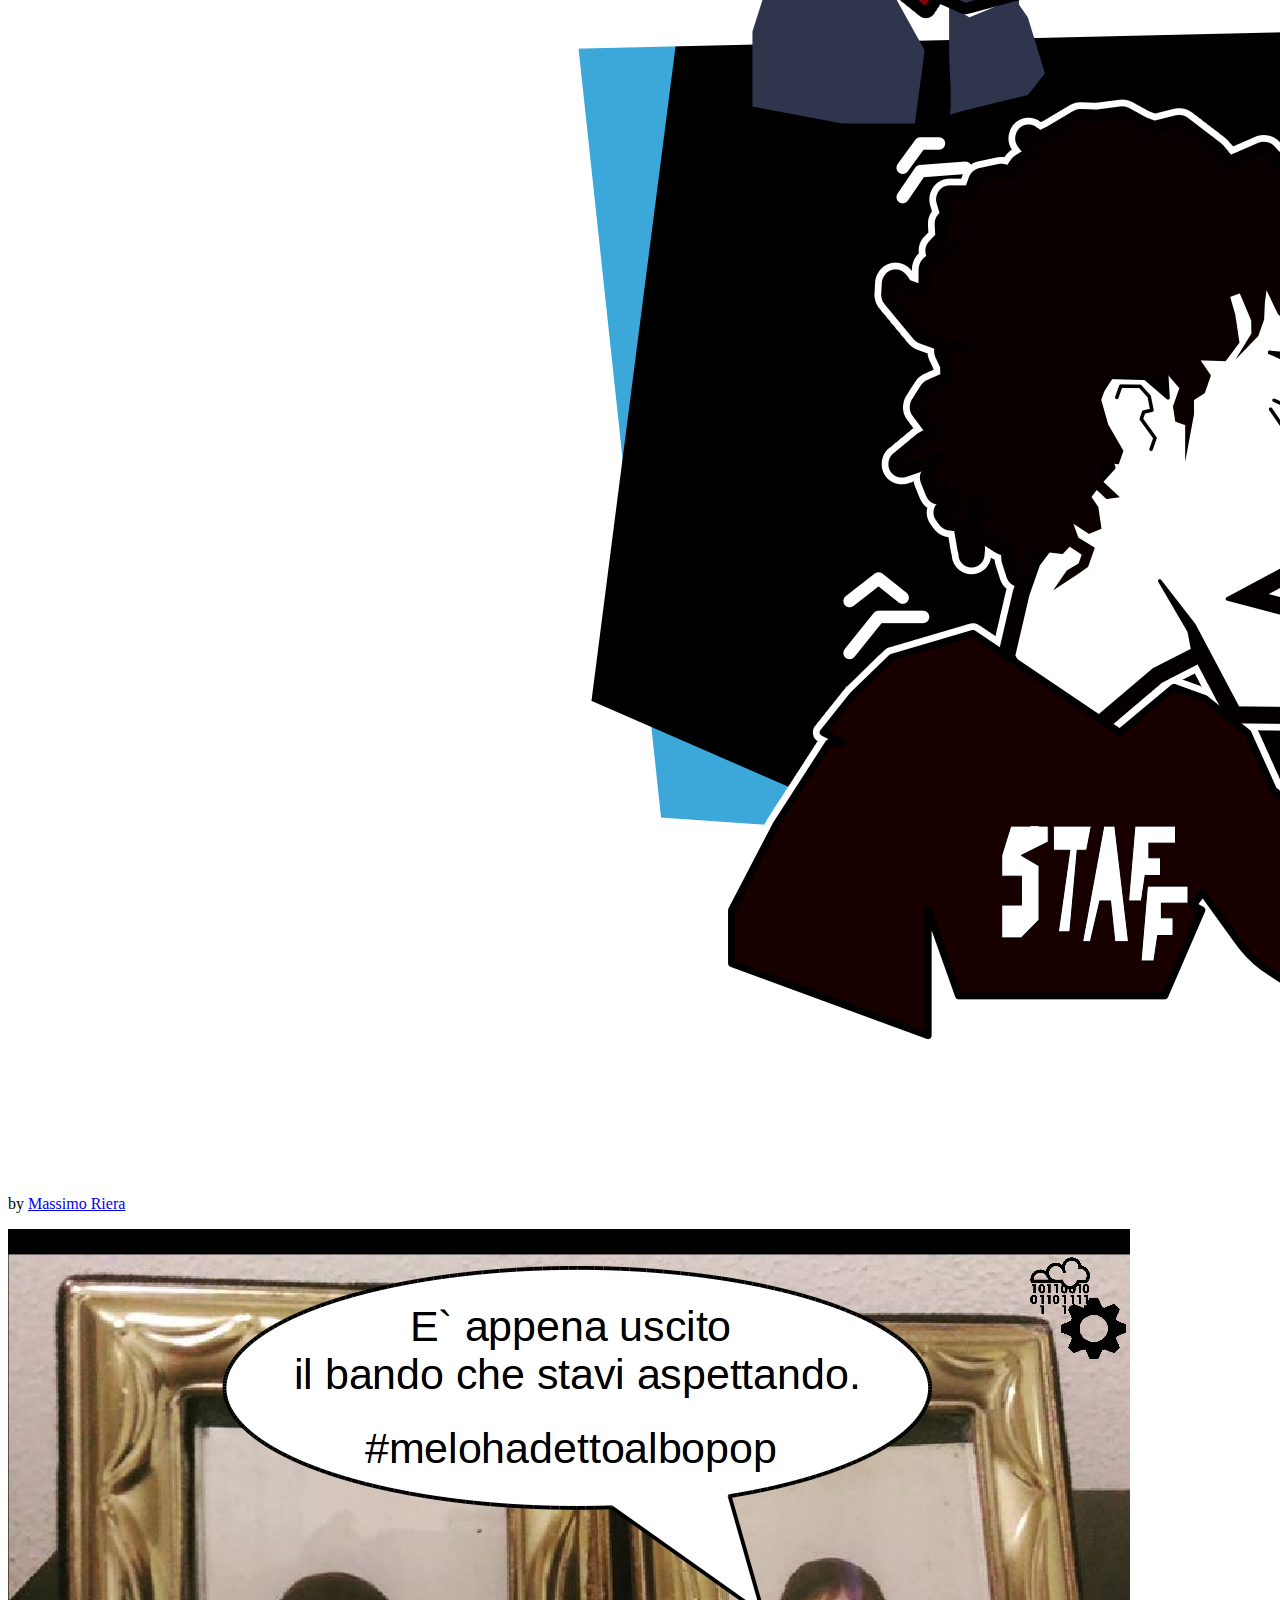
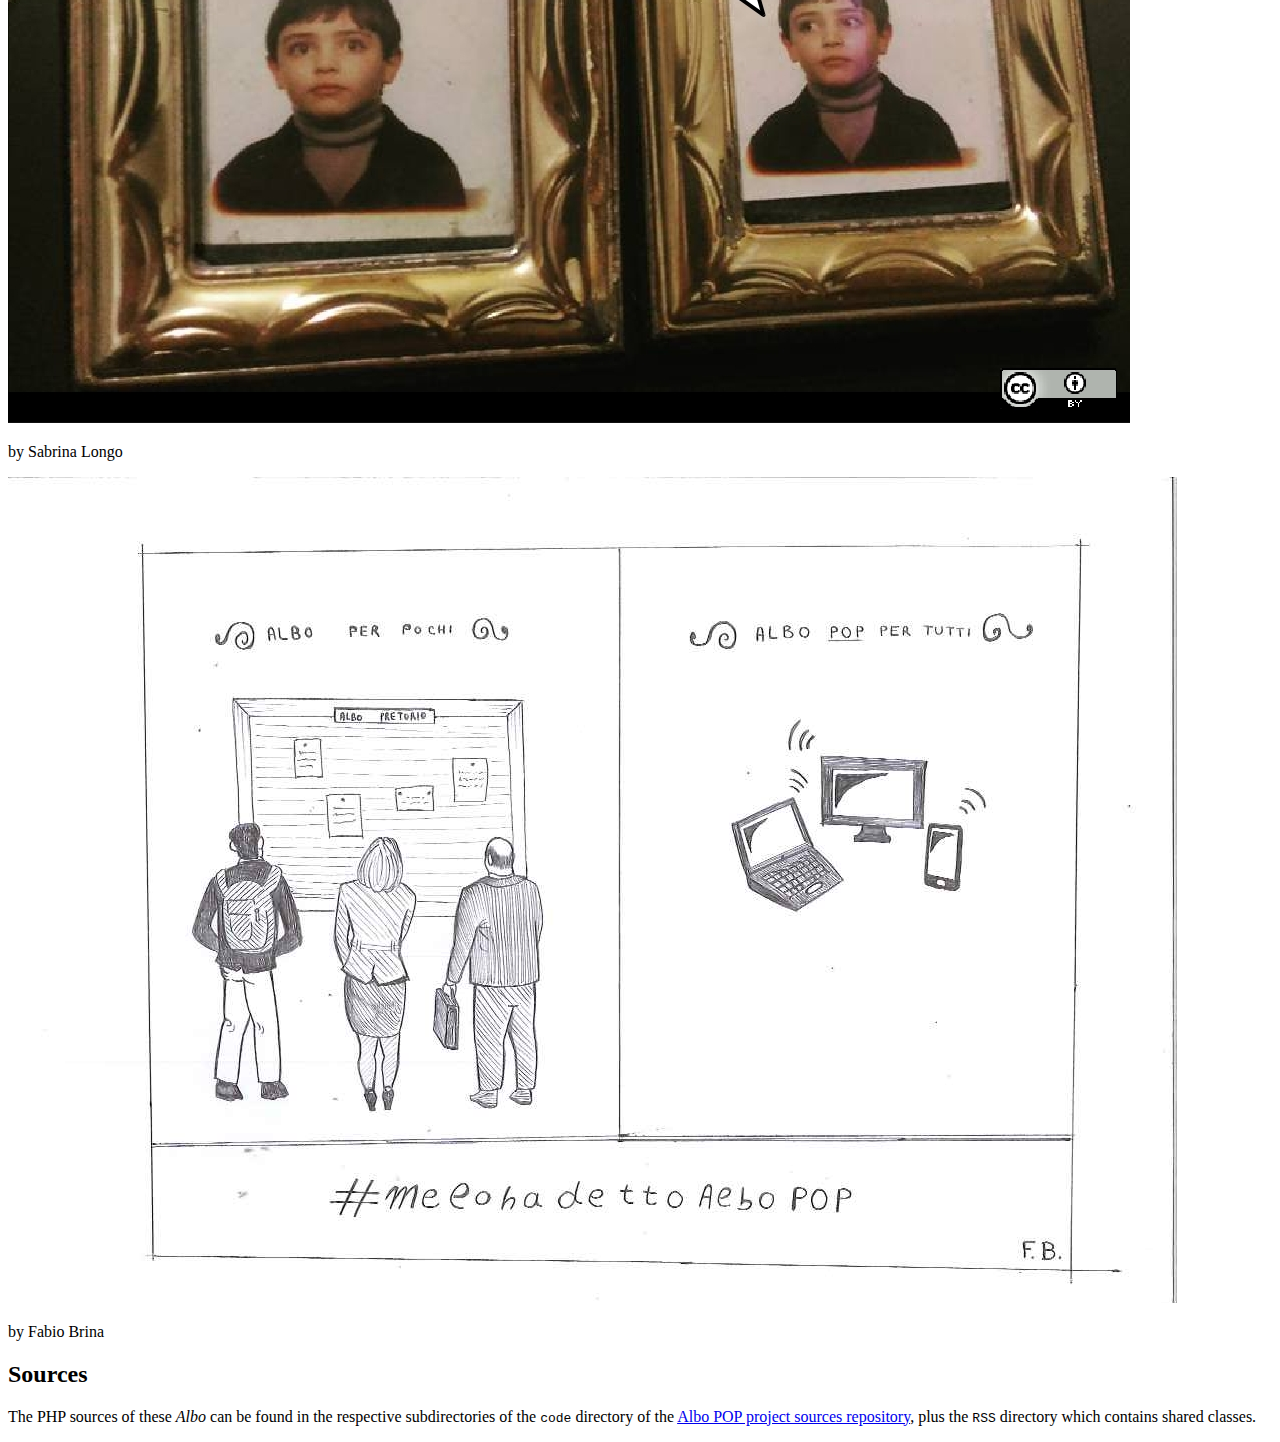
==== commit a3e5e70d: "minors" ====
--- a/index.html
+++ b/index.html
@@ -11,23 +11,14 @@
 			alt="the opendatahacklab logo" />
 		<h1>opendatahacklab - contributions to albo pop</h1>
 		<p class="subtitle">
-			THE OPEN DATA HACKING LABORATORY - Powered by <a class="wt-tech"
-				target="_blank" href="http://wt-tech.it">WT-TECH</a>
+			THE OPEN DATA HACKING LABORATORY 
+			<a href="#source" title="GitHub repository"><img
+				src="../commons/imgs/GitHub-Mark-64px.png" /></a> 
 		</p>
-		<nav>
-			<ol class="breadcrumb">
-				<li><a href="http://opendatahacklab.org/site/index.html">home</a></li>
-				<li><a href="http://opendatahacklab.org/site/projects.html">projects</a></li>
-				<li>contributions to albo pop</li>
-			</ol>
-			<a href="#source" title="GitHub repository"><img
-				src="../commons/imgs/GitHub-Mark-64px.png" /></a> <a href="#data"><img
-				src="../commons/imgs/rdf.png" /></a>
-		</nav>
 	</header>
-	<section>
+	<!-- section>
 		<p><a href="schools/13032018-13:10:25/websitetestreport.html">Test sugli open data dell'anagrafica delle scuole</a> del MIUR ristretta al comune di Catania.</p>
-	</section>
+	</section -->
 	<section>
 		<p>
 			The
@@ -38,7 +29,7 @@
 		<ul>
 			<li><a href="http://albopop.it/altrepa/unict/">Albo Pop
 					Universit&agrave; di Catania</a></li>
-			<li><a href="http://albopop.it/comune/catania/">Albo POP
+		<!--	<li><a href="http://albopop.it/comune/catania/">Albo POP
 					Comune di Catania</a></li>
 			<li><a href="http://albopop.it/comune/belpasso/">Albo POP
 					Comune di Belpasso</a></li>
@@ -50,6 +41,7 @@
 					Citt&agrave; Metropolitana di Catania</a></li>
 			<li><a href="http://albopop.it/altrepa/torinometropolitana/">Albo Pop
 					Citt&agrave; Metropolitana di Torino</a></li>
+		-->
 		</ul>
 	</section>
 	
@@ -92,7 +84,7 @@
 		</p>
 	</section>
 		
-	<section id="data">
+	<!-- section id="data">
 		<header>
 			<h2>Open Data</h2>
 		</header>
@@ -125,15 +117,6 @@
 					of Torino notice board feed</a>.
 			</li>
 		</ul>
-	</section>
-
-	<section>
-		<header>
-			<h2>Contributors</h2>
-		</header>
-		<ul>
-			<li>Cristiano Longo</li>
-		</ul>
-	</section>
+	</section -->
 </body>
 </html>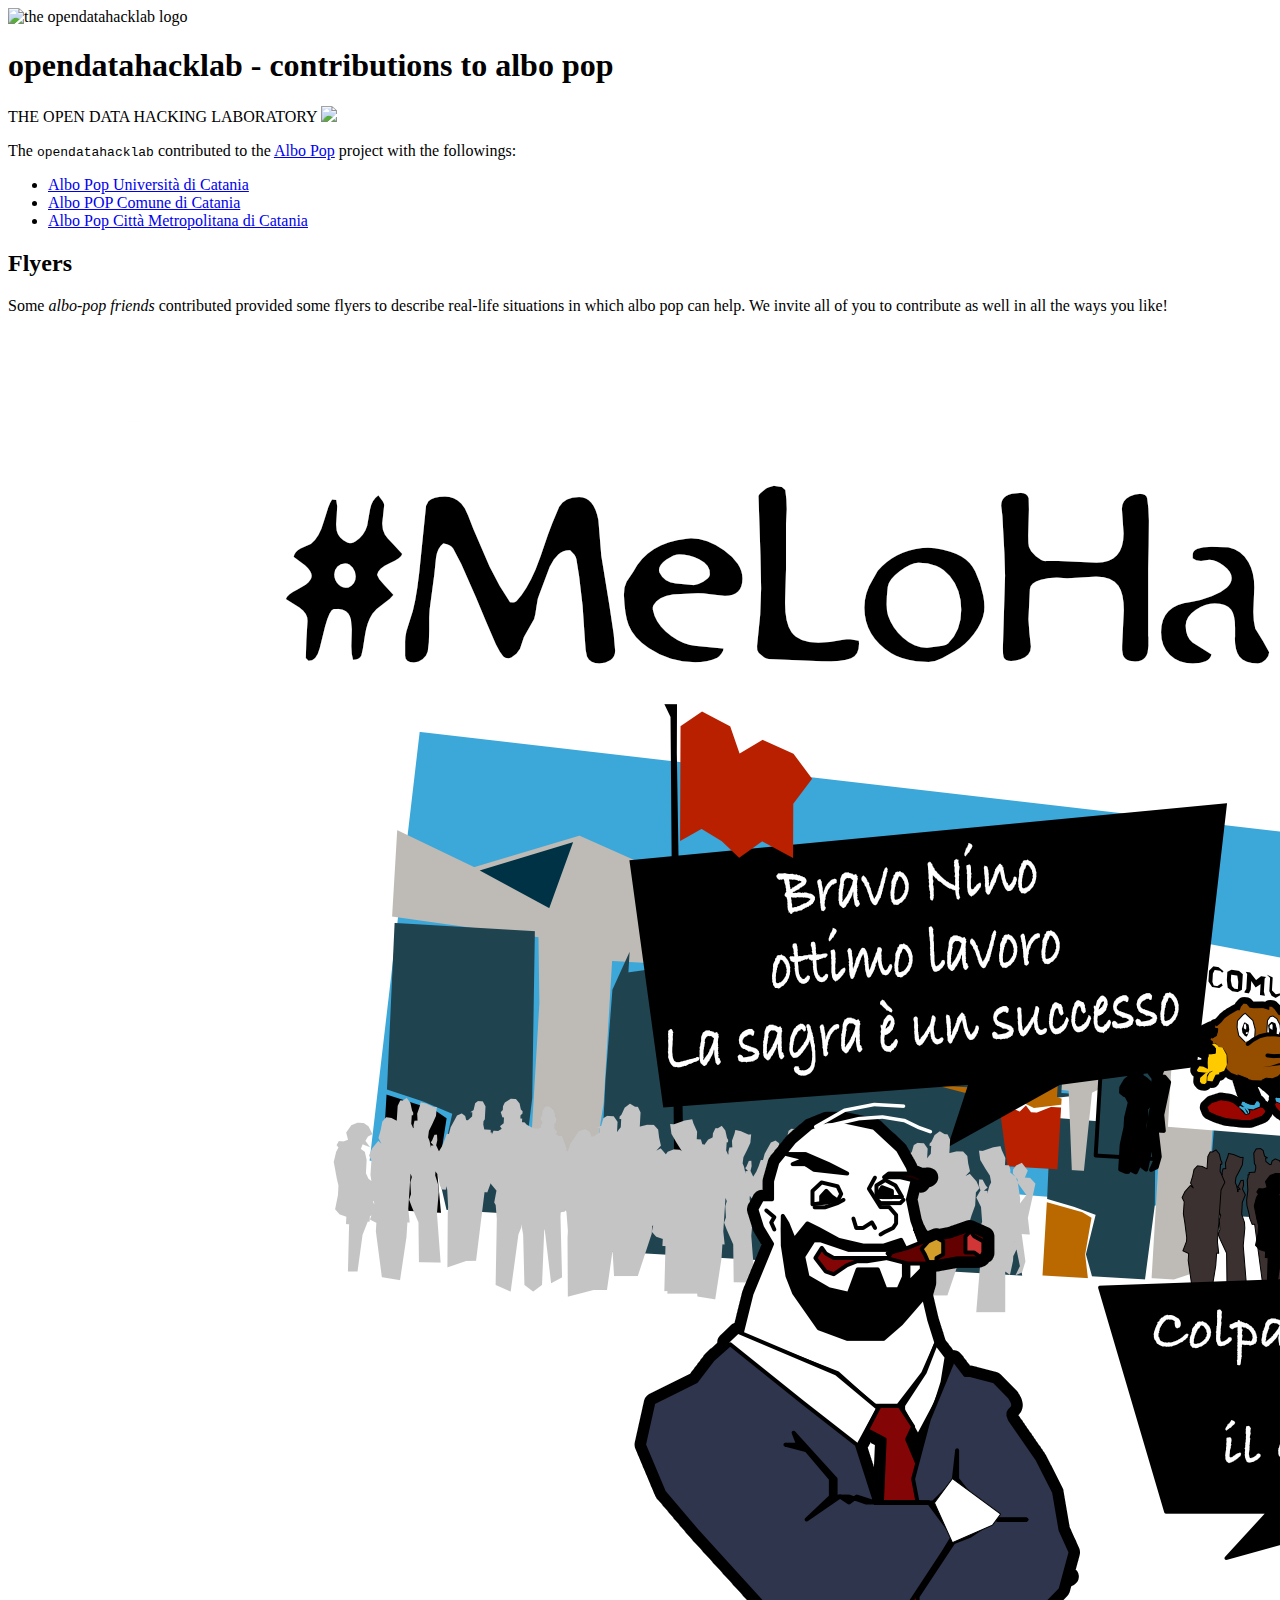
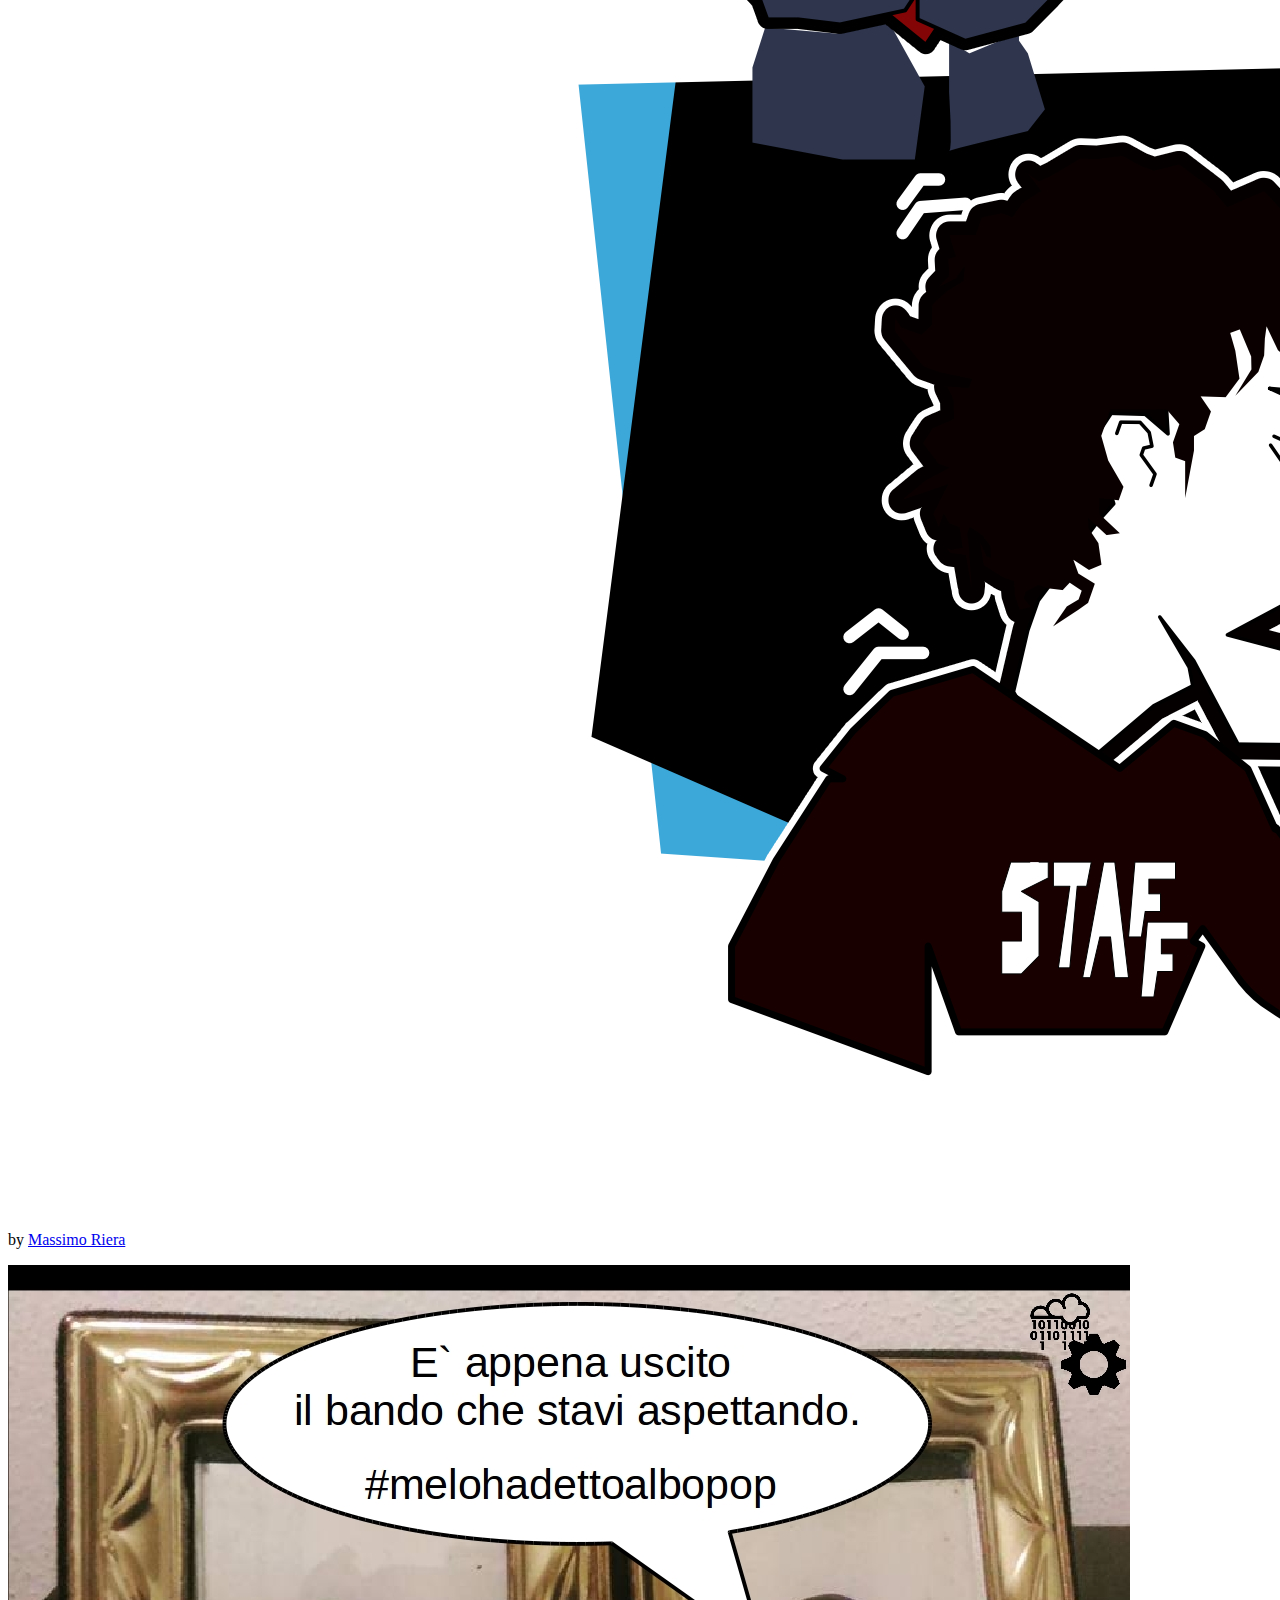
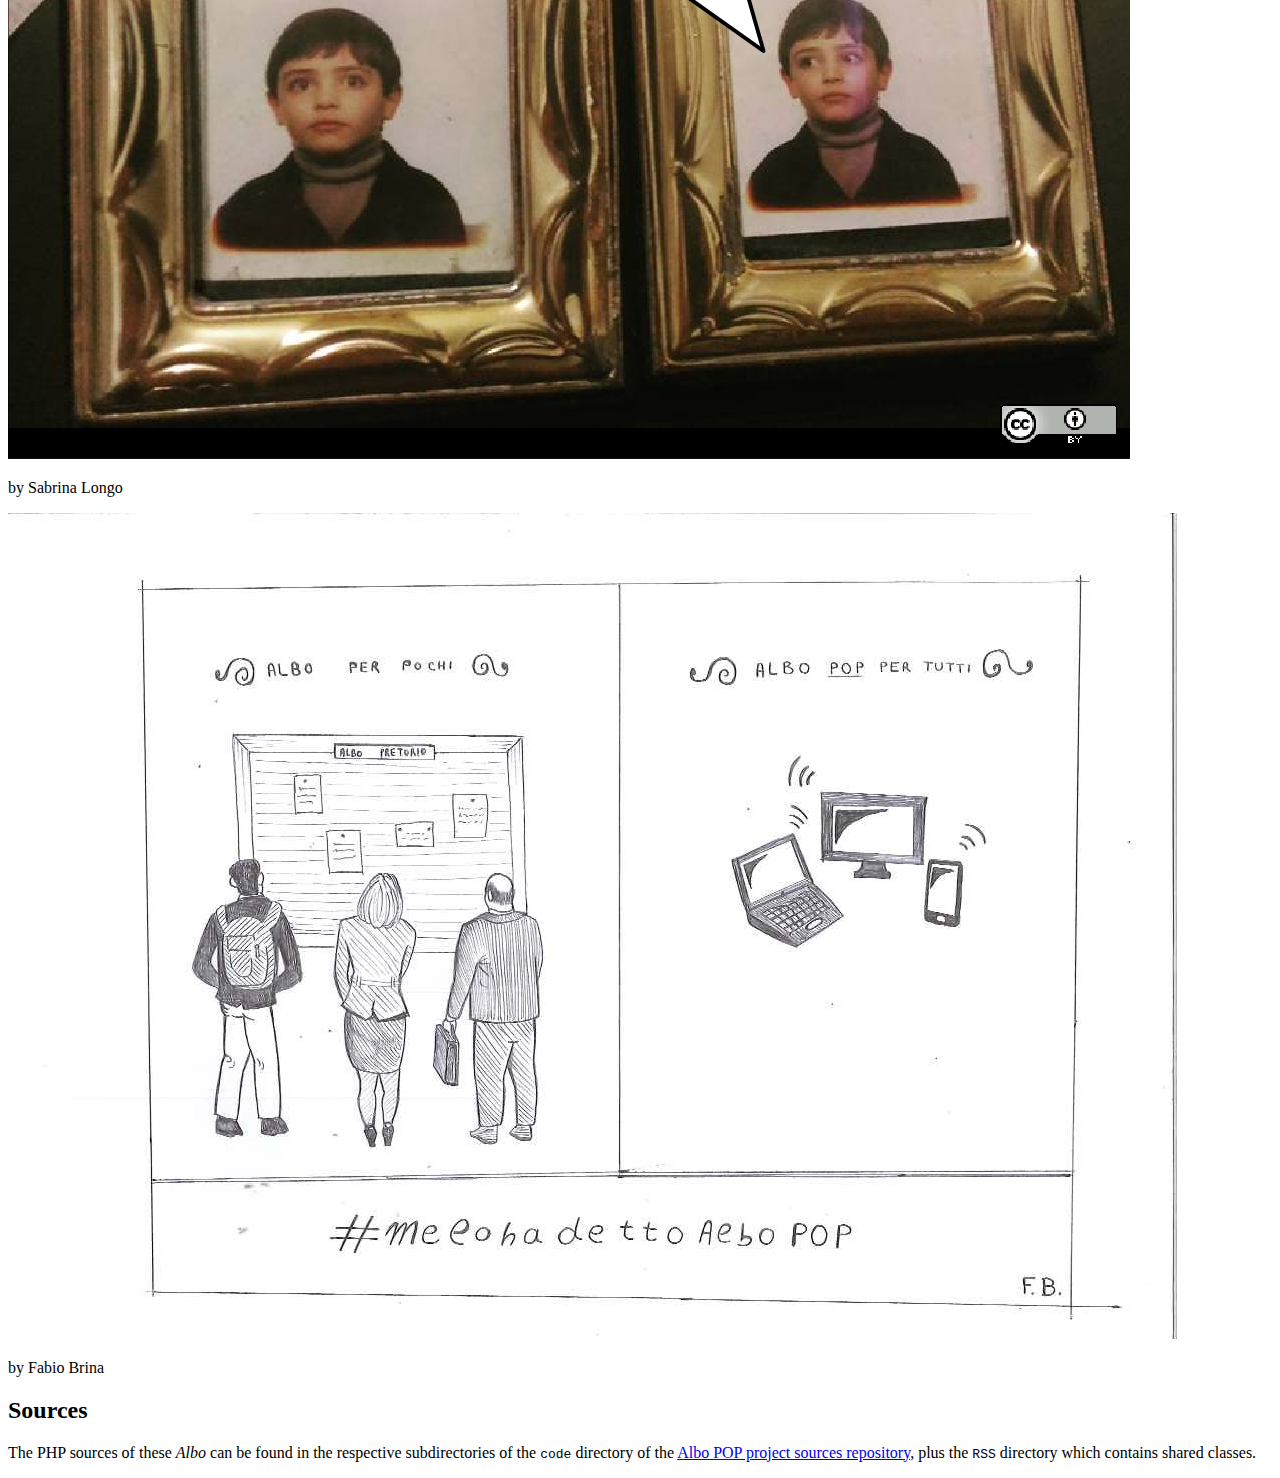
==== commit fe18ffd4: "moving unito" ====
--- a/index.html
+++ b/index.html
@@ -29,16 +29,16 @@
 		<ul>
 			<li><a href="http://albopop.it/altrepa/unict/">Albo Pop
 					Universit&agrave; di Catania</a></li>
-		<!--	<li><a href="http://albopop.it/comune/catania/">Albo POP
+			<li><a href="http://albopop.it/comune/catania/">Albo POP
 					Comune di Catania</a></li>
-			<li><a href="http://albopop.it/comune/belpasso/">Albo POP
+			<li><a href="http://albopop.it/altrepa/cataniametropolitana/">Albo Pop
+					Citt&agrave; Metropolitana di Catania</a></li>
+			<!-- <li><a href="http://albopop.it/comune/belpasso/">Albo POP
 					Comune di Belpasso</a></li>
 			<li><a href="http://albopop.it/comune/torino/">Albo POP
 					Comune di Torino</a></li>
 			<li><a href="http://albopop.it/altrepa/unito/">Albo Pop
 					Universit&agrave; di Torino</a></li>
-			<li><a href="http://albopop.it/altrepa/cataniametropolitana/">Albo Pop
-					Citt&agrave; Metropolitana di Catania</a></li>
 			<li><a href="http://albopop.it/altrepa/torinometropolitana/">Albo Pop
 					Citt&agrave; Metropolitana di Torino</a></li>
 		-->
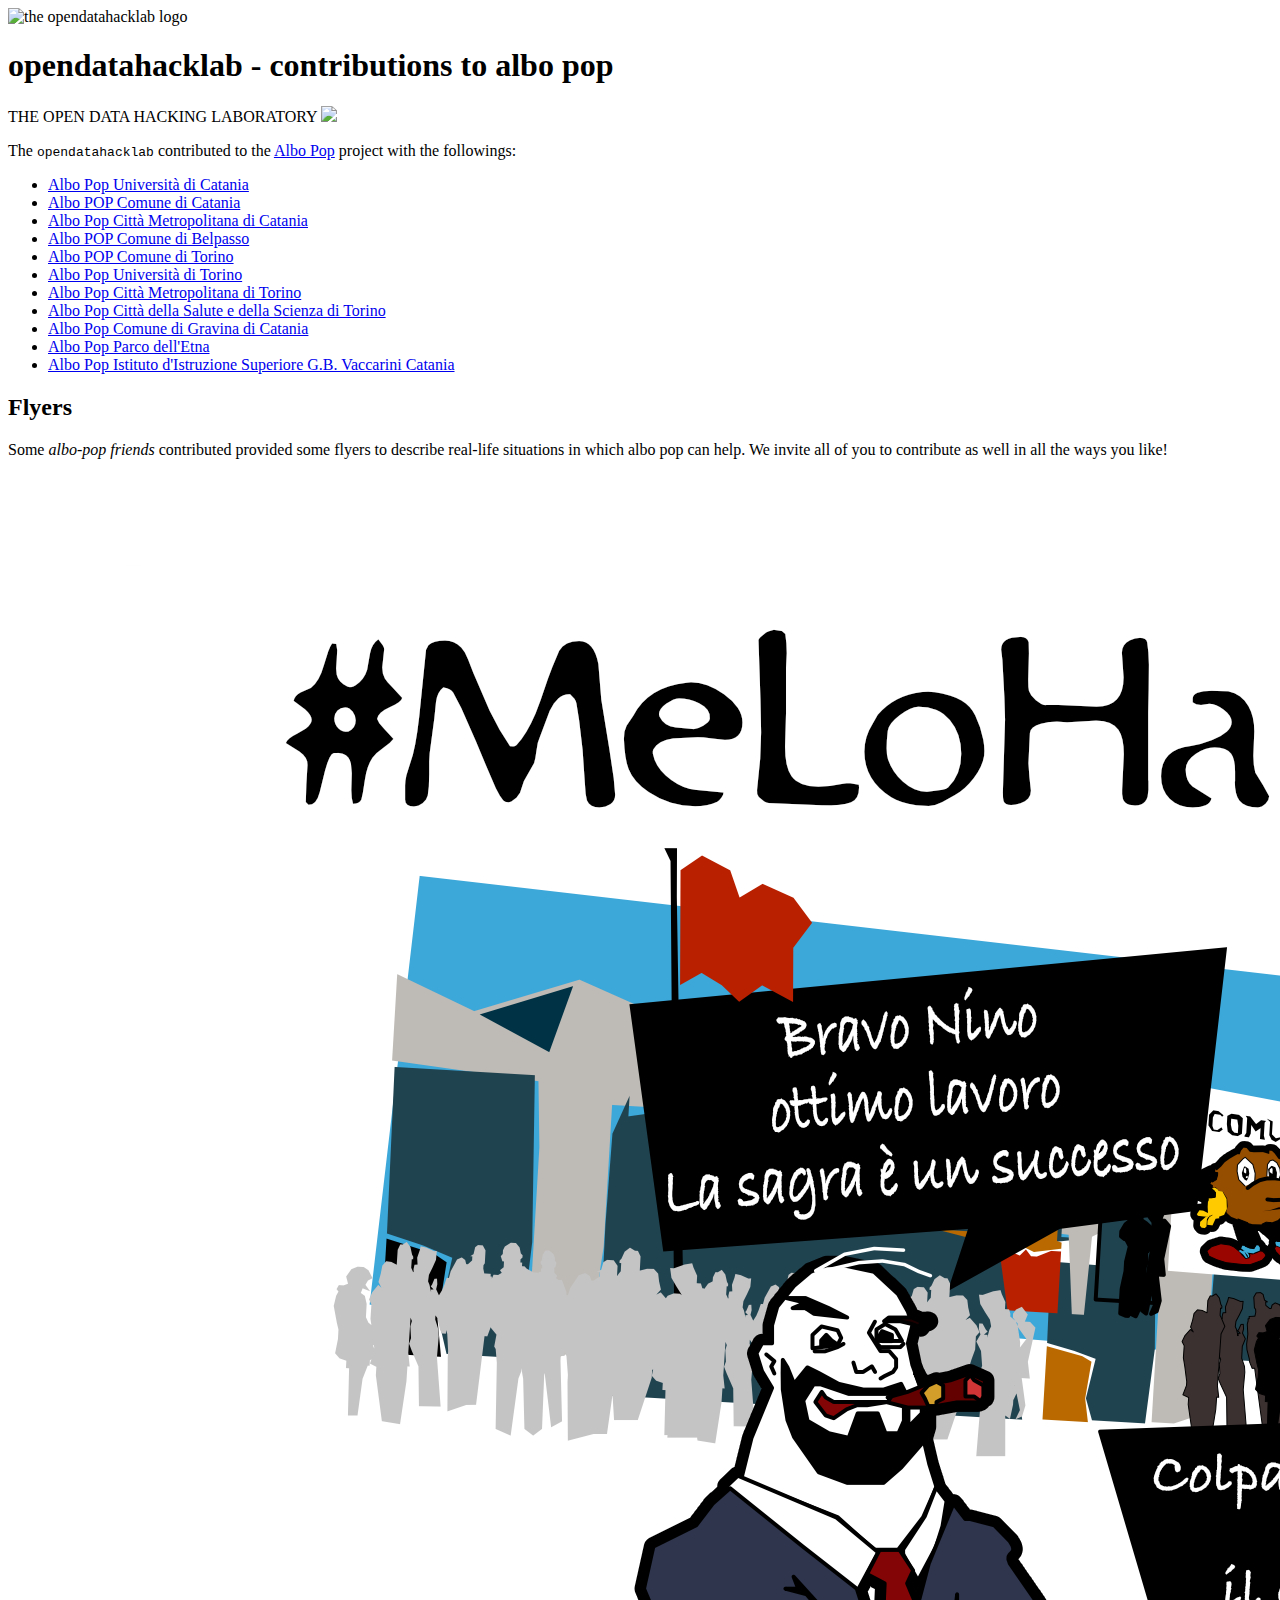
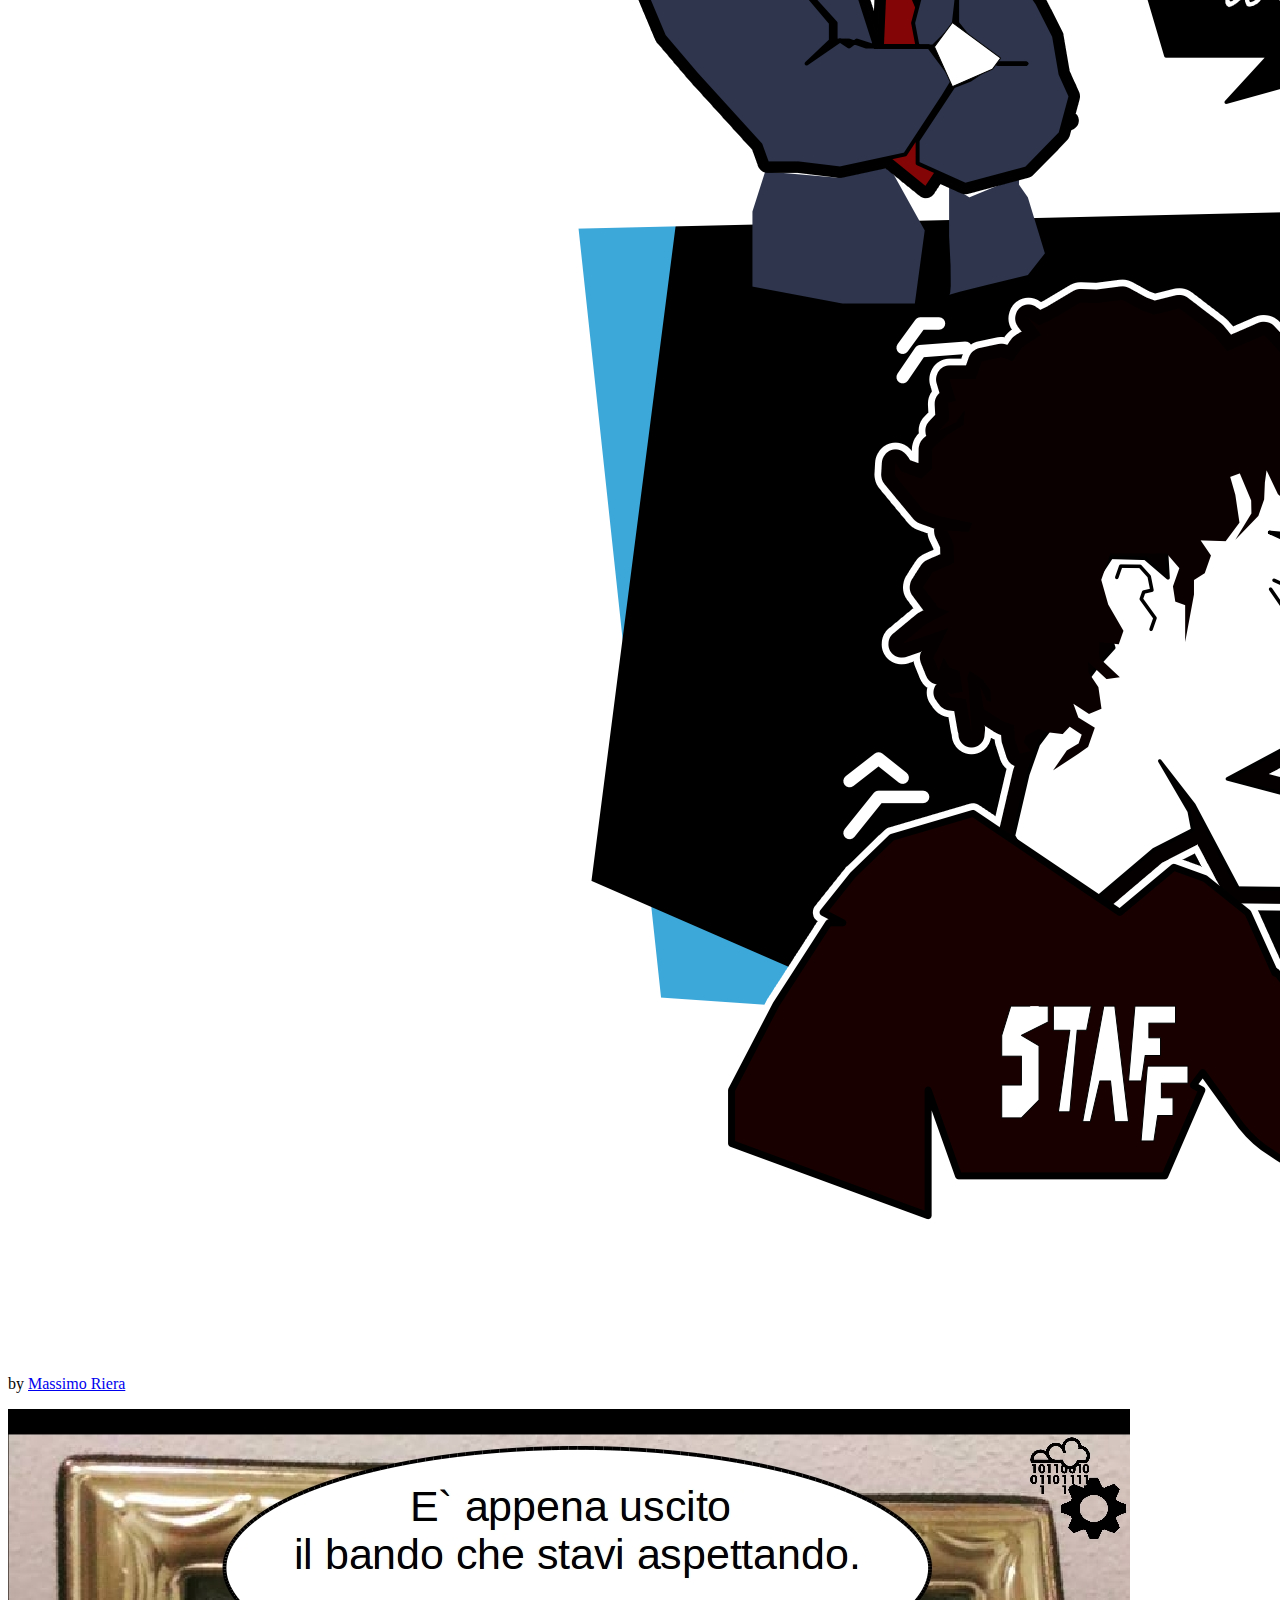
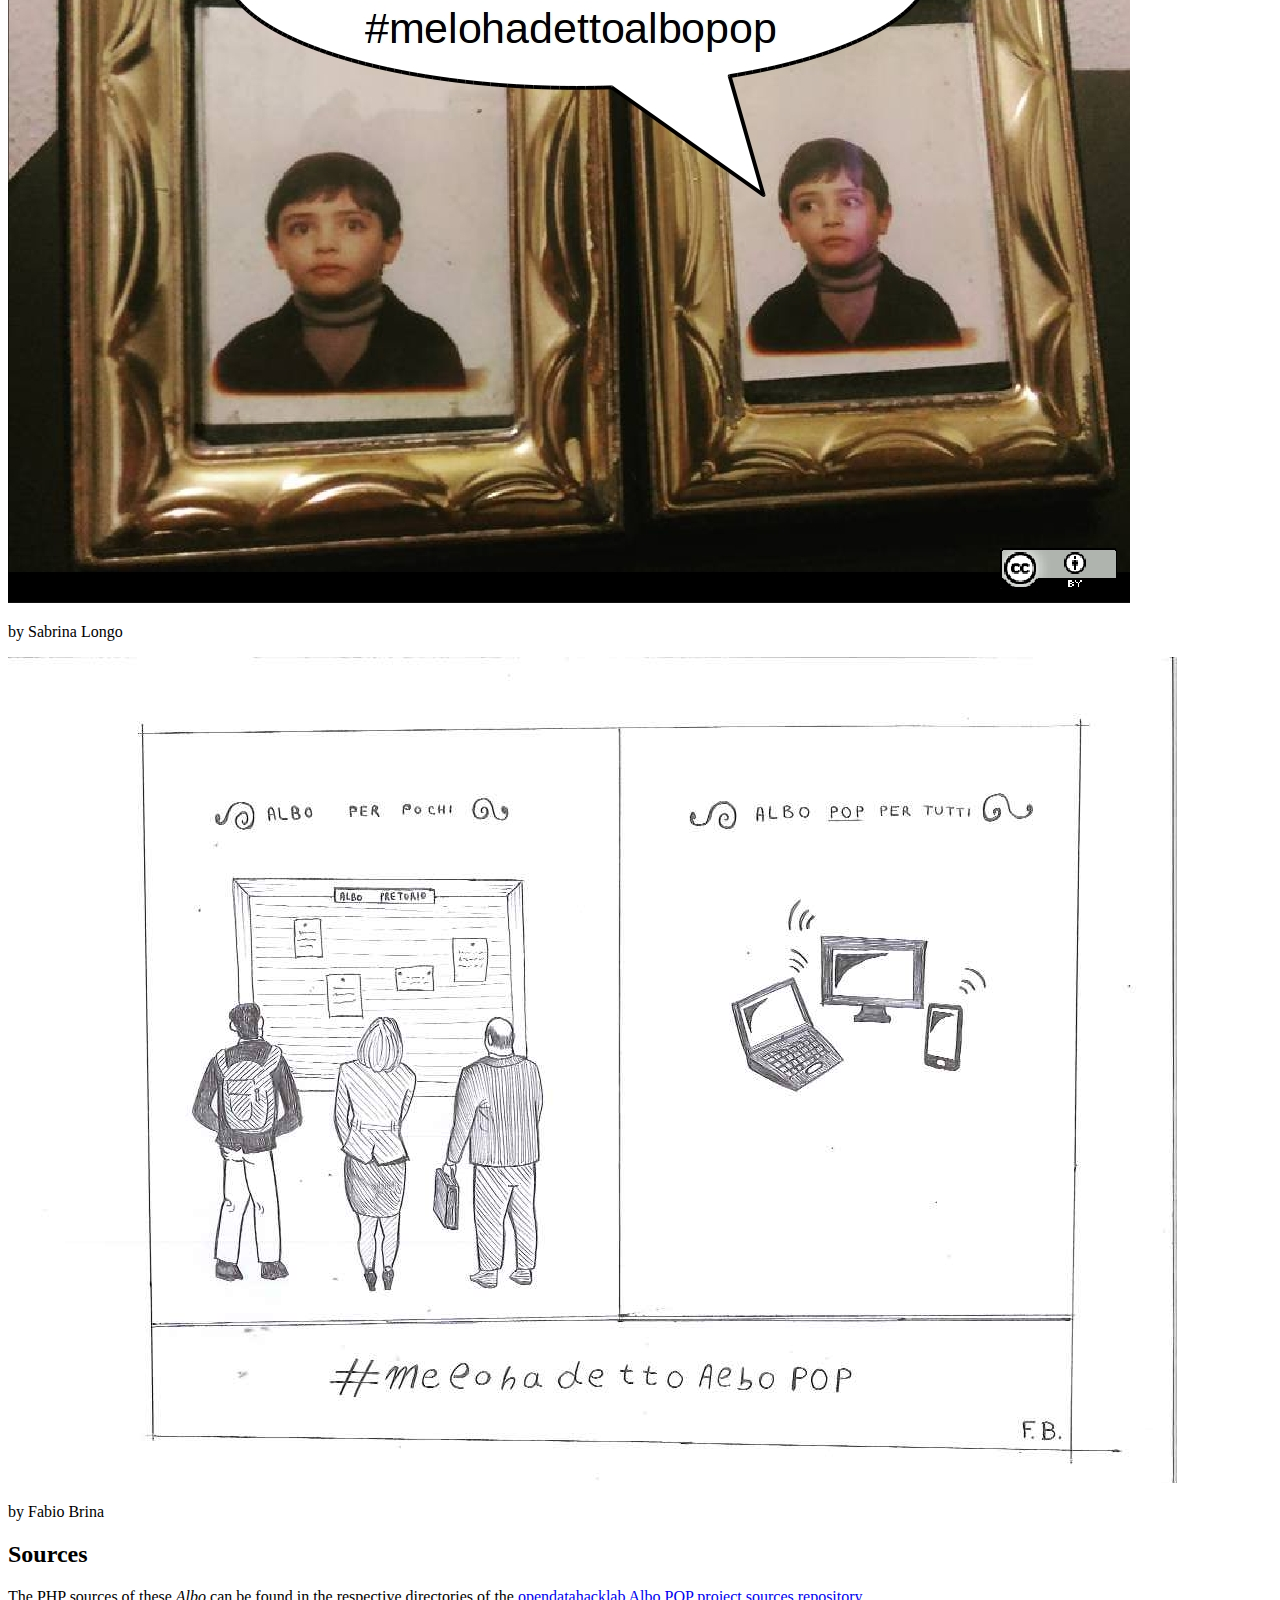
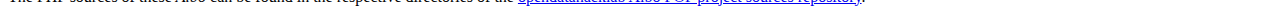
==== commit fdaf4ff5: "minors" ====
--- a/index.html
+++ b/index.html
@@ -33,7 +33,7 @@
 					Comune di Catania</a></li>
 			<li><a href="http://albopop.it/altrepa/cataniametropolitana/">Albo Pop
 					Citt&agrave; Metropolitana di Catania</a></li>
-			<!-- <li><a href="http://albopop.it/comune/belpasso/">Albo POP
+			<li><a href="http://albopop.it/comune/belpasso/">Albo POP
 					Comune di Belpasso</a></li>
 			<li><a href="http://albopop.it/comune/torino/">Albo POP
 					Comune di Torino</a></li>
@@ -41,7 +41,10 @@
 					Universit&agrave; di Torino</a></li>
 			<li><a href="http://albopop.it/altrepa/torinometropolitana/">Albo Pop
 					Citt&agrave; Metropolitana di Torino</a></li>
-		-->
+			<li><a href="https://albopop.it/altrepa/cittadellasalutetorino/">Albo Pop Citt&agrave; della Salute e della Scienza di Torino</a></li>
+			<li><a href="https://albopop.it/comune/gravinadicatania/">Albo Pop Comune di Gravina di Catania</a></li>
+			<li><a href="https://albopop.it/altrepa/parcodelletna/">Albo Pop Parco dell'Etna</a></li>
+			<li><a href="https://albopop.it/altrepa/scuolagbvaccarinict/">Albo Pop Istituto d'Istruzione Superiore G.B. Vaccarini Catania</a></li>
 		</ul>
 	</section>
 	
@@ -76,11 +79,8 @@
 		</header>
 		<p>
 			The PHP sources of these <em>Albo</em> can be found in the
-			respective subdirectories of the <code>code</code>
-			directory of the <a href="https://github.com/aborruso/albo-pop.git">Albo
-			POP project sources repository</a>, plus the
-			<code>RSS</code>
-			directory which contains shared classes.
+			respective directories of the <a href="https://github.com/opendatahacklab/albopop">opendatahacklab Albo
+			POP project sources repository</a>.
 		</p>
 	</section>
 		
